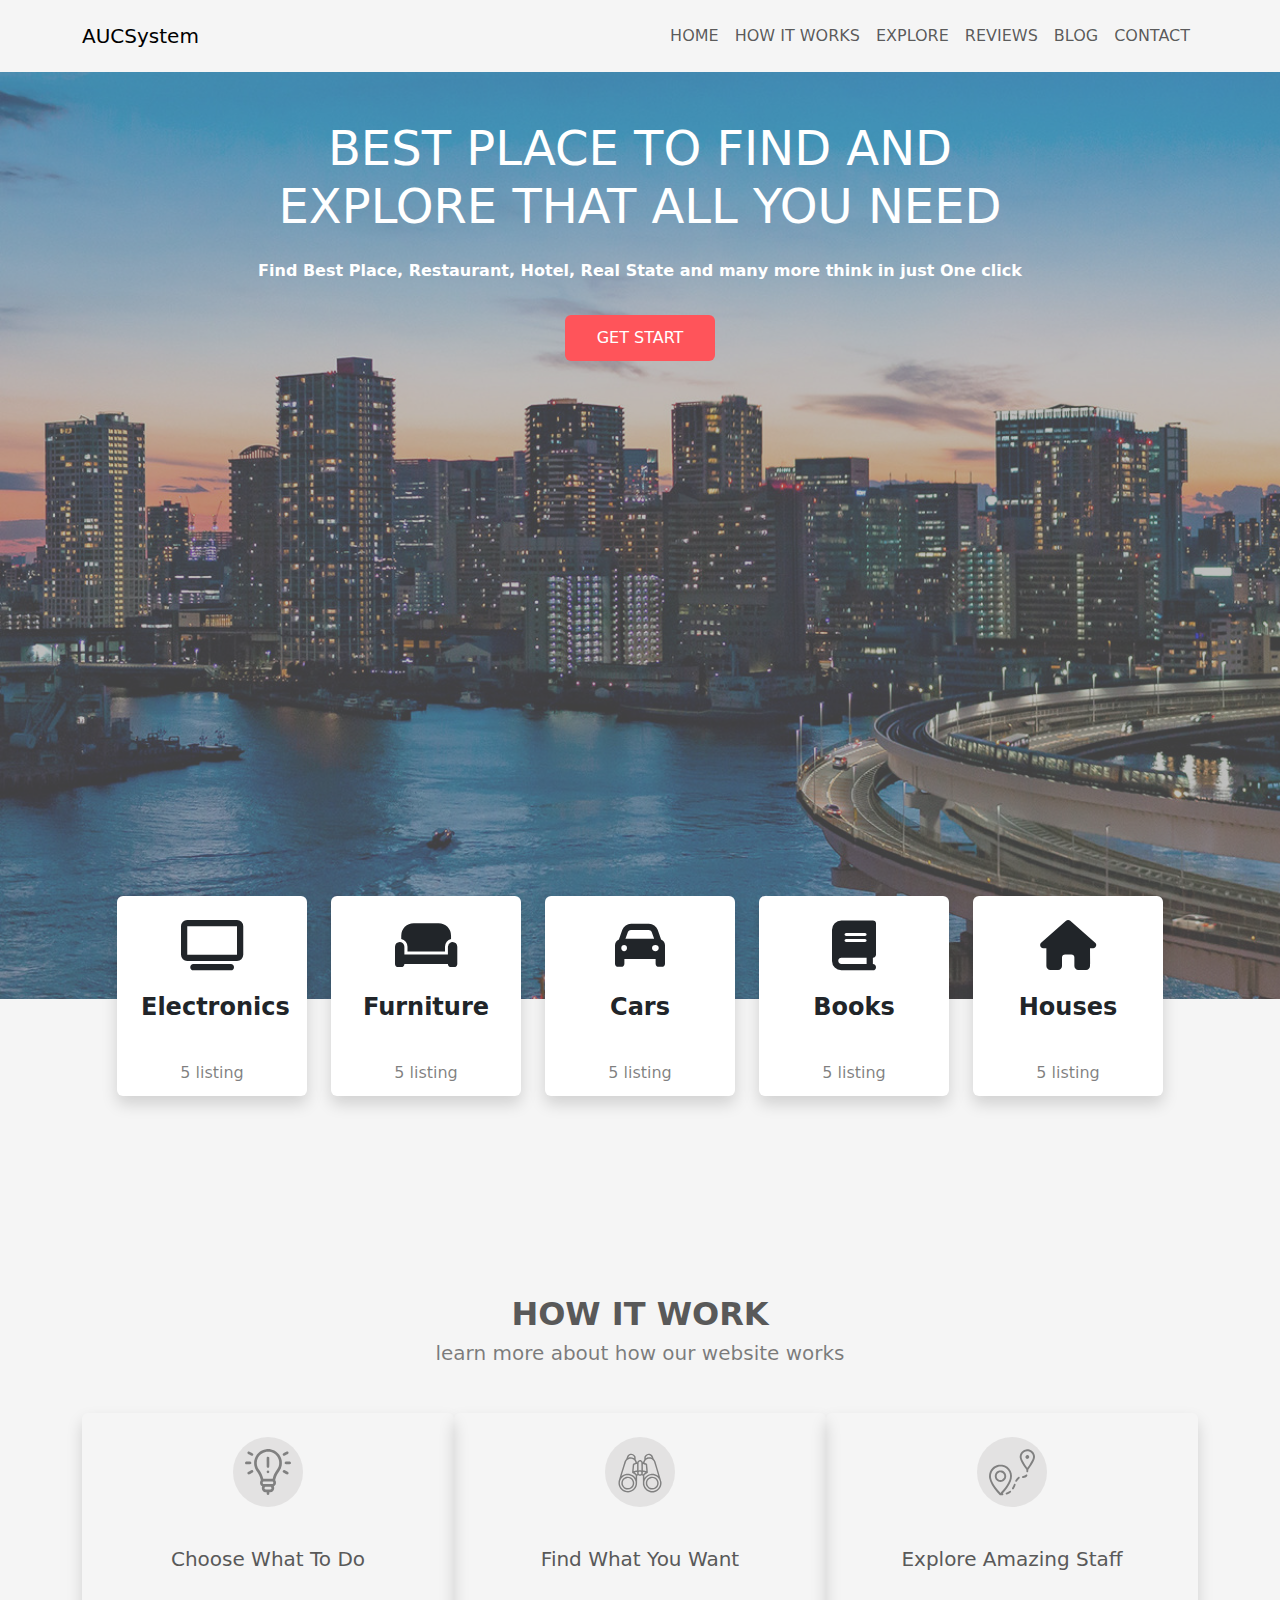
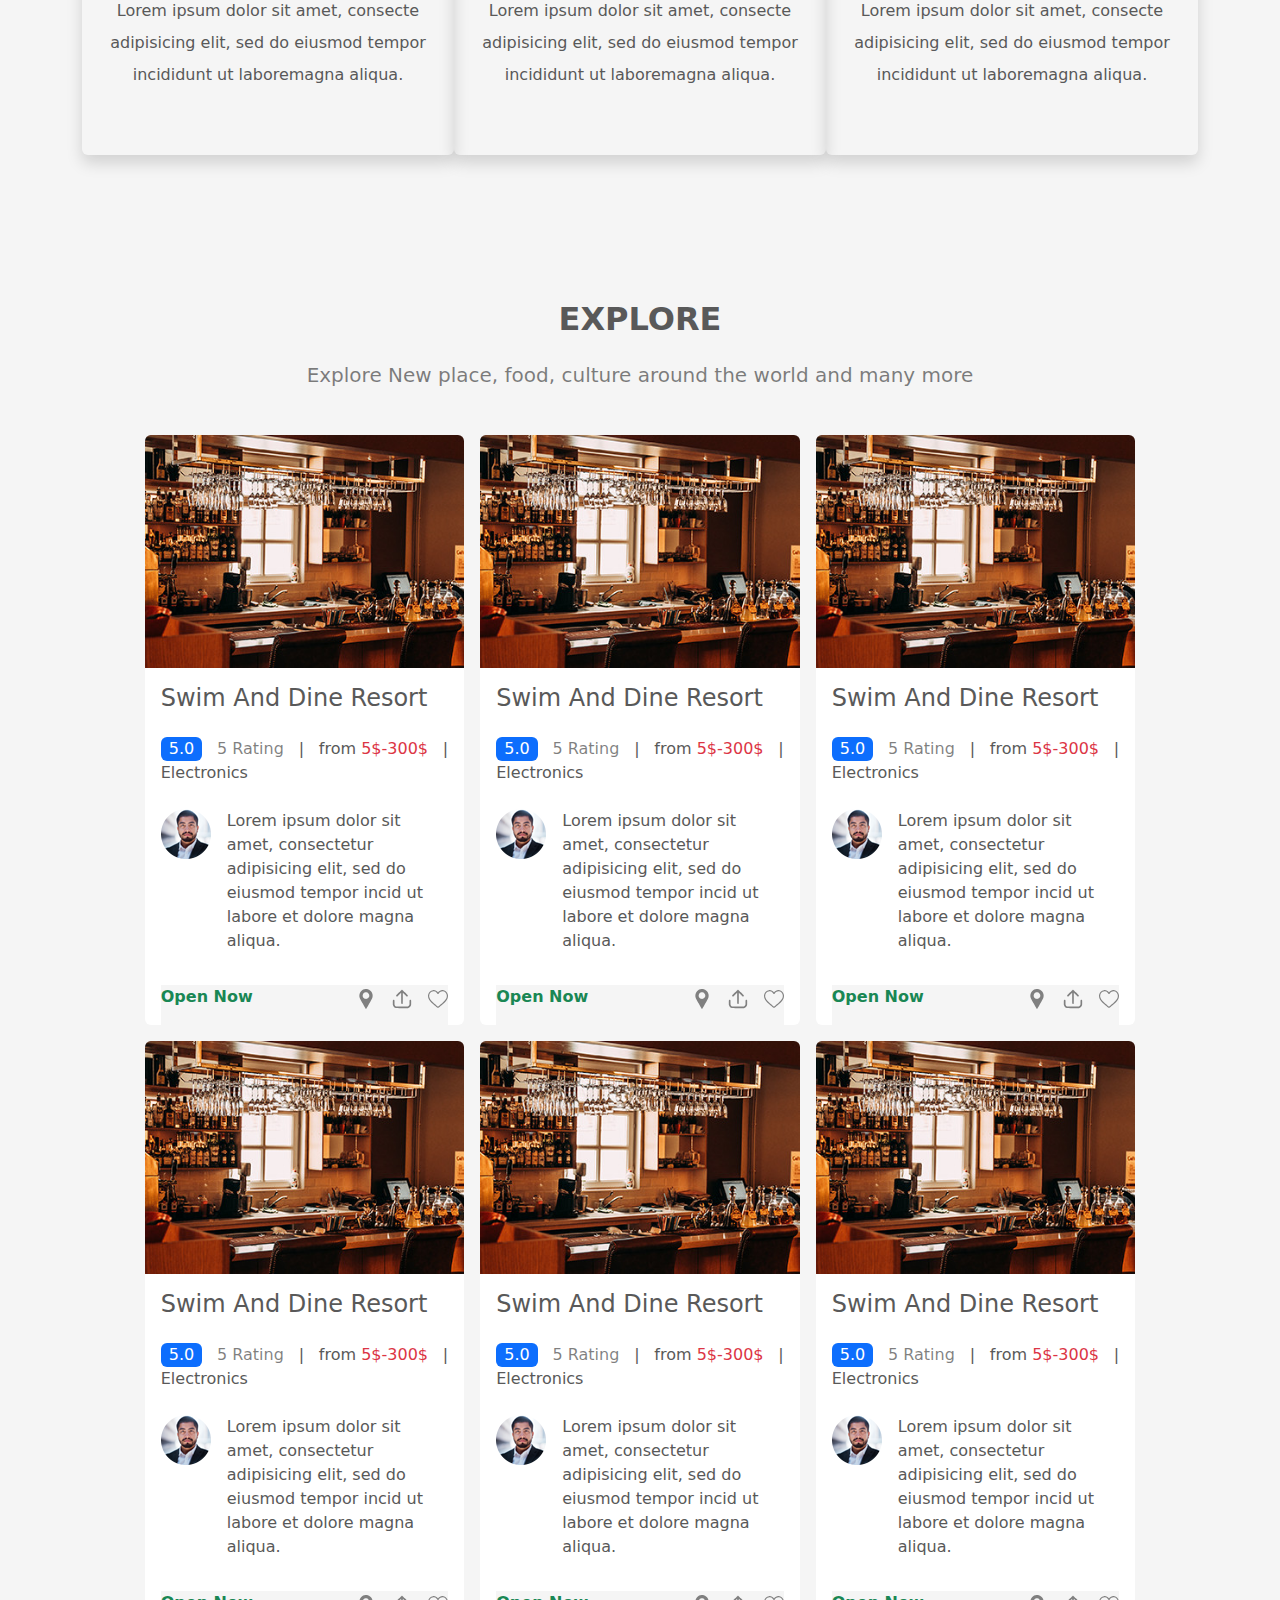
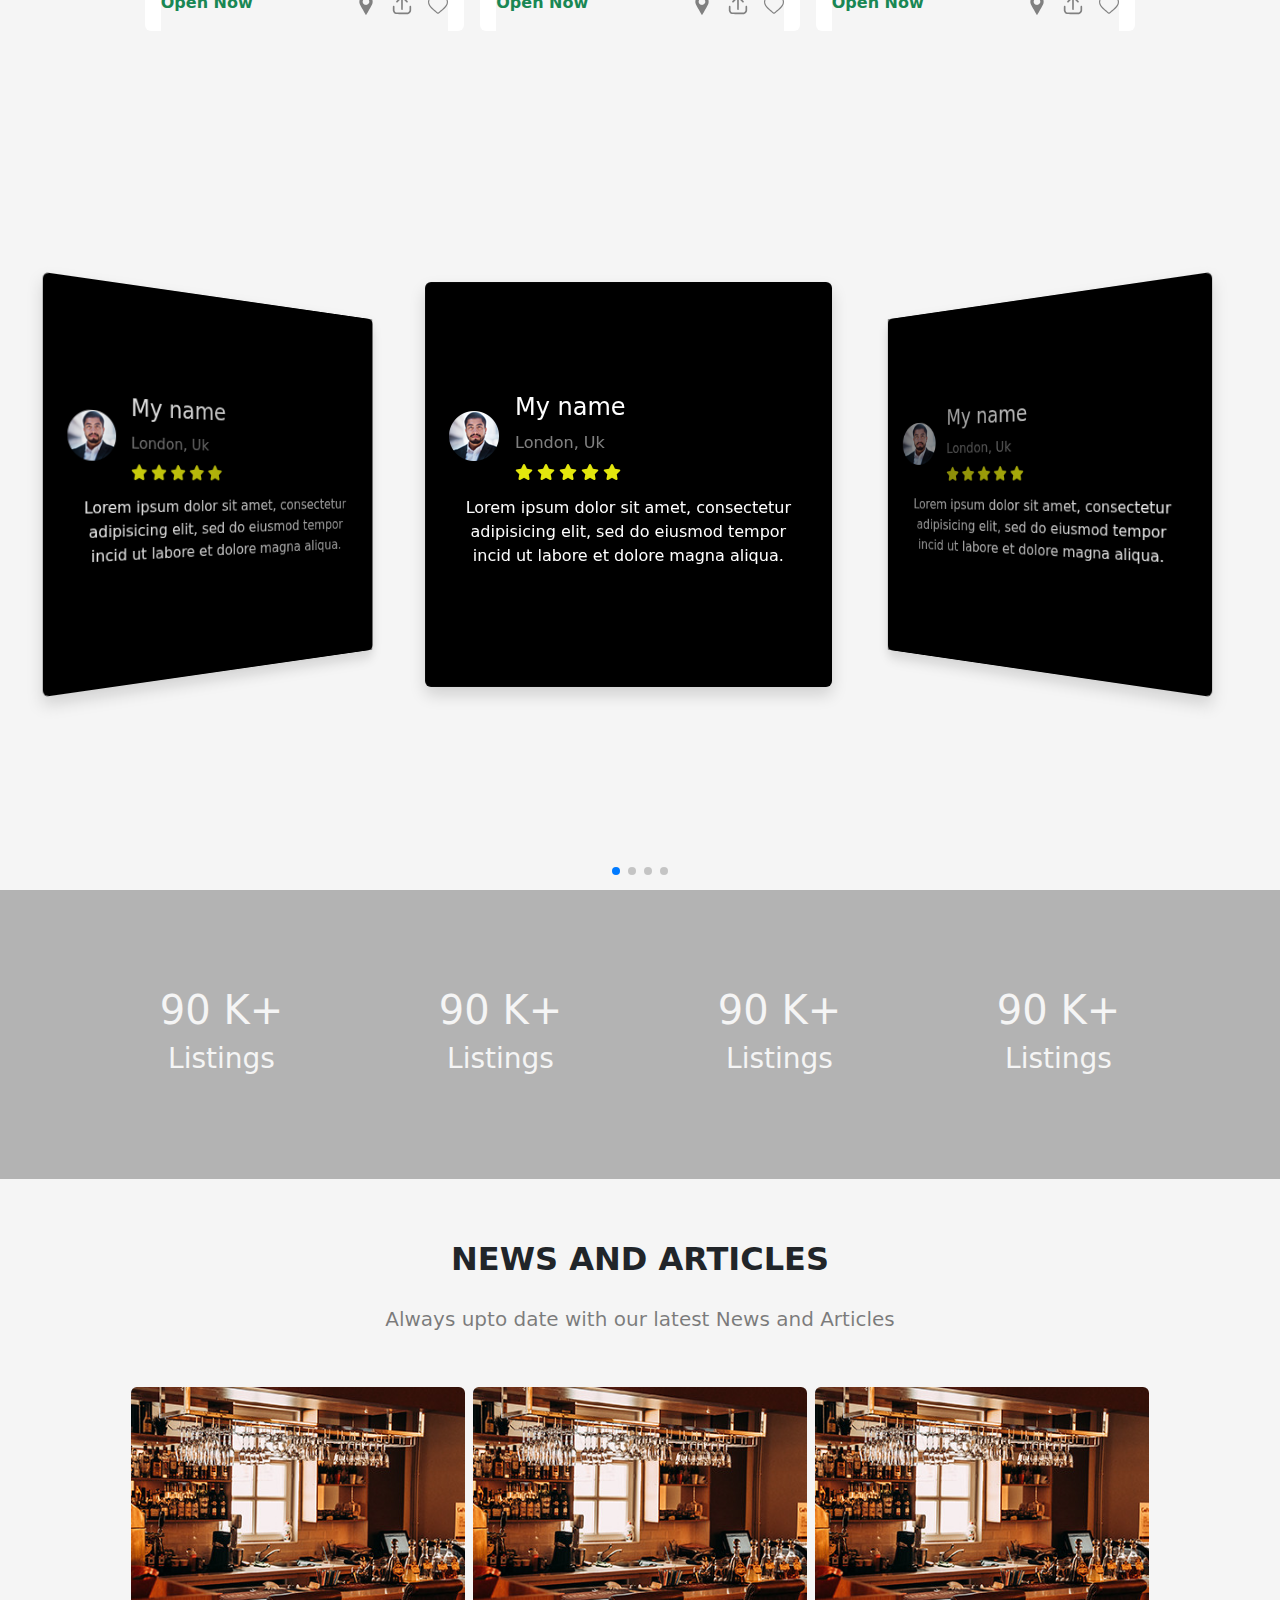
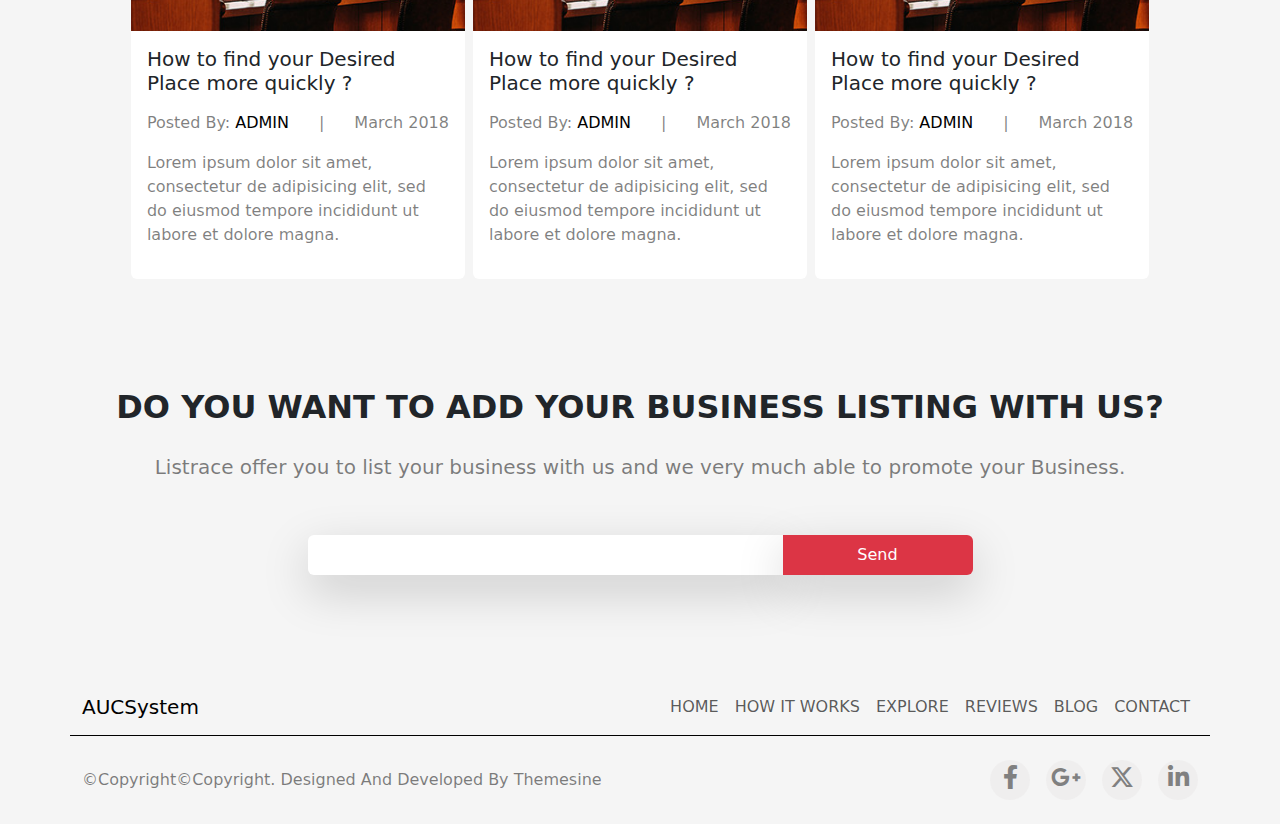
==== index.html @ 817c38d8 "Finish Project" ====
<!DOCTYPE html>
<html lang="en">

<head>
    <meta charset="UTF-8">
    <meta http-equiv="X-UA-Compatible" content="IE=edge">
    <meta name="viewport" content="width=device-width, initial-scale=1.0">
    <link rel="stylesheet" href="css/bootstrap.min.css">
    <link rel="stylesheet" href="css/all.css">
    <link rel="stylesheet" href="css/main.css">
    <link rel="stylesheet" href="css/swiper-bundle.min.css">
    <title>home</title>
</head>

<body>

    <nav class="navbar navbar-expand-md ">
        <div class="container d-flex justify-content-between pt-2 pb-2">
            <a class="navbar-brand" href="#"><span>AUC</span>System</a>
            <button class="navbar-toggler" type="button" data-bs-toggle="collapse" data-bs-target="#navbarNav"
                aria-controls="navbarNav" aria-expanded="false" aria-label="Toggle navigation">
                <span class="navbar-toggler-icon"></span>
            </button>
            <div class="collapse navbar-collapse" id="navbarNav">
                <ul class="navbar-nav">
                    <li class="nav-item">
                        <a class="nav-link" href="#">HOME</a>
                    </li>
                    <li class="nav-item">
                        <a class="nav-link" href="#">HOW IT WORKS
                        </a>
                    </li>
                    <li class="nav-item">
                        <a class="nav-link" href="#">EXPLORE</a>
                    </li>
                    <li class="nav-item">
                        <a class="nav-link" href="#">REVIEWS</a>
                    </li>
                    <li class="nav-item">
                        <a class="nav-link" href="#">BLOG</a>
                    </li>
                    <li class="nav-item">
                        <a class="nav-link" href="#"> CONTACT</a>
                    </li>
                </ul>
            </div>
        </div>
    </nav>

    <div class="landing d-flex text-center justify-content-center text-white">
        <div class="container">
            <h1 class=" m-auto w-75 py-5 pb-4">BEST PLACE TO FIND AND EXPLORE
                THAT ALL YOU NEED</h1>
            <p class="text-gray">Find Best Place, Restaurant, Hotel, Real State and many more think in just One
                click
            </p>
            <button class="btn text-white text-bold mt-3">GET START</button>
        </div>
    </div>

    <div class="catogroy">
        <div class="container">
            <div class="row justify-content-center gap-5">
                <div class="col-10 col-md-4 col-lg-2 row text-center rounded shadow">
                    <i class="fa-solid fa-tv pt-4"></i>
                    <span class="pt-2 fs-4 fw-bold">Electronics</span>
                    <span class="pt-4 text-black-50">5 listing</span>
                </div>
                <div class="col-10 col-md-4 col-lg-2 row  text-center rounded shadow">
                    <i class="fa-solid fa-couch pt-4 "></i>
                    <span class="pt-2 fs-4 fw-bold">Furniture</span>
                    <span class="pt-4 text-black-50">5 listing</span>
                </div>
                <div class="col-10 col-md-4 col-lg-2 row  text-center rounded shadow">
                    <i class="fa-solid fa-car pt-4 "></i>
                    <span class="pt-2 fs-4 fw-bold">Cars</span>
                    <span class="pt-4 text-black-50">5 listing</span>
                </div>
                <div class="col-10 col-md-4 col-lg-2 row  text-center rounded shadow">
                    <i class="fa-solid fa-book pt-4"></i>
                    <span class="pt-2 fs-4 fw-bold">Books</span>
                    <span class="pt-4 text-black-50">5 listing</span>
                </div>
                <div class="col-10 col-md-4 col-lg-2 row  text-center rounded shadow">
                    <i class="fa-solid fa-house pt-4"></i>
                    <span class="pt-2 fs-4 fw-bold">Houses</span>
                    <span class="pt-4 text-black-50">5 listing</span>
                </div>
            </div>
        </div>
    </div>

    <div class=" how-it-work py-5 ">
        <div class="container py-5">
            <div class="intro text-center justify-content-between gap-4 mb-5">
                <h2 class="fw-bold">HOW IT WORK</h2>
                <h5 class="text-black-50 ">learn more about how our website works</h5>
            </div>
            <div class="cards row justify-content-around ms-0 me-0">
                <div
                    class="col-12 col-md-5 col-lg-4 row ms-0 me-0 gap-3 justify-content-center text-center shadow rounded">
                    <i class=" d-flex justify-content-center align-items-center mt-4 mb-4">
                        <svg viewBox="0 0 512.000000 512.000000">
                            <g transform="translate(0.000000,512.000000) scale(0.100000,-0.100000)" stroke="none">
                                <path
                                    d="M2349 5105 c-662 -90 -1192 -598 -1315 -1260 -26 -139 -26 -411 0 -550 50 -268 138 -457 353 -750 159 -218 301 -545 357 -821 l17 -82 -30 -46 c-90 -143 -79 -362 27 -501 33 -43 95 -99 137 -122 12 -7 11 -18 -5 -72 -53 -167 -1 -358 128 -471 79 -70 155 -101 281 -113 l111 -11 0 -93 c0 -115 20 -162 80 -193 50 -25 90 -25 140 0 60 31 80 78 80 193 l0 93 110 11 c126 12 205 44 281 111 130 116 182 305 129 474 -13 42 -16 64 -9 67 29 9 118 93 152 141 97 139 102 360 11 493 l-26 38 16 79 c23 113 67 261 111 370 76 191 144 309 346 595 124 175 212 384 256 610 27 137 24 435 -5 571 -32 148 -65 243 -137 389 -143 291 -387 539 -677 690 -284 147 -603 203 -919 160z m394 -300 c324 -49 624 -231 823 -500 151 -205 230 -429 241 -685 12 -296 -67 -552 -244 -795 -237 -327 -387 -633 -458 -937 l-19 -78 -526 0 -527 0 -23 93 c-69 281 -226 613 -401 847 -92 123 -163 240 -198 323 -145 349 -133 735 34 1062 245 479 769 750 1298 670z m363 -3337 c68 -67 55 -181 -25 -230 l-36 -23 -485 0 -485 0 -36 23 c-50 30 -73 81 -66 145 4 44 10 56 46 89 l41 39 505 -3 505 -3 36 -37z m-200 -600 c68 -67 55 -181 -25 -230 -35 -23 -42 -23 -321 -23 -279 0 -286 0 -321 23 -50 30 -73 81 -66 145 4 44 10 56 46 89 l41 39 305 -3 305 -3 36 -37z" />
                                <path
                                    d="M2484 4245 c-77 -46 -75 -32 -72 -612 3 -499 4 -512 24 -539 37 -50 70 -68 124 -68 54 0 87 18 124 68 20 27 21 40 24 542 2 500 2 515 -18 554 -23 45 -80 80 -132 80 -18 0 -51 -11 -74 -25z" />
                                <path
                                    d="M2486 2706 c-72 -43 -94 -122 -56 -196 23 -45 80 -80 130 -80 76 0 150 74 150 151 0 46 -39 108 -82 130 -50 25 -95 24 -142 -5z" />
                                <path
                                    d="M350 4833 c-90 -47 -109 -179 -34 -244 34 -29 406 -221 440 -226 46 -8 78 3 119 38 64 56 68 154 8 211 -16 15 -115 73 -222 129 -212 111 -251 123 -311 92z" />
                                <path
                                    d="M4645 4836 c-83 -36 -384 -201 -408 -224 -61 -57 -57 -153 8 -211 41 -36 73 -46 120 -38 34 6 405 196 439 226 29 26 46 67 46 114 0 105 -109 175 -205 133z" />
                                <path
                                    d="M84 3700 c-109 -54 -109 -212 0 -264 28 -13 73 -16 270 -16 216 0 240 2 275 20 41 21 81 85 81 130 0 48 -39 108 -84 129 -39 19 -61 21 -272 21 -210 0 -232 -2 -270 -20z" />
                                <path
                                    d="M4493 3699 c-45 -22 -83 -82 -83 -130 1 -48 36 -107 79 -128 37 -19 58 -21 278 -21 213 0 242 2 273 19 42 22 80 83 80 130 0 50 -37 108 -85 131 -38 18 -62 20 -271 20 -212 0 -232 -2 -271 -21z" />
                                <path
                                    d="M542 2674 c-114 -59 -215 -114 -226 -123 -34 -30 -48 -71 -44 -128 5 -57 28 -92 80 -119 58 -30 92 -20 317 99 209 109 216 113 239 159 19 37 23 55 17 88 -12 70 -81 130 -150 130 -15 0 -119 -48 -233 -106z" />
                                <path
                                    d="M4285 2766 c-44 -19 -82 -69 -90 -116 -6 -33 -2 -51 17 -88 23 -46 30 -50 239 -159 225 -119 259 -129 317 -99 53 28 75 62 80 124 6 84 -18 113 -143 180 -325 173 -360 186 -420 158z" />
                            </g>
                        </svg>
                    </i>
                    <h5>Choose What To Do</h5>
                    <p class="lh-lg pb-5">Lorem ipsum dolor sit amet, consecte adipisicing elit, sed do eiusmod tempor
                        incididunt
                        ut
                        laboremagna aliqua.
                    </p>
                </div>
                <div
                    class="col-12 col-md-5 col-lg-4 row ms-0 me-0 gap-3 justify-content-center text-center shadow rounded">
                    <i class="d-flex justify-content-center align-items-center mt-4 mb-4">
                        <svg xmlns="http://www.w3.org/2000/svg" version="1.0" width="512.000000pt" height="512.000000pt"
                            viewBox="0 0 512.000000 512.000000" preserveAspectRatio="xMidYMid meet">

                            <g transform="translate(0.000000,512.000000) scale(0.100000,-0.100000)" stroke="none">
                                <path
                                    d="M1480 4629 c-83 -16 -183 -74 -248 -143 -70 -76 -98 -130 -145 -289 -32 -107 -40 -122 -88 -175 -64 -70 -114 -147 -145 -222 -42 -104 -663 -2184 -679 -2274 -96 -558 294 -1099 860 -1191 565 -92 1098 293 1190 860 12 70 15 193 15 541 l0 452 63 17 64 17 54 -28 c47 -24 65 -28 139 -28 74 0 92 4 139 28 l54 28 63 -17 63 -17 3 -496 c4 -468 5 -501 25 -572 37 -132 82 -234 144 -329 146 -221 360 -373 625 -442 126 -33 357 -34 488 -1 451 113 769 500 793 962 4 84 1 140 -11 210 -17 94 -636 2172 -680 2280 -31 75 -81 152 -145 222 -48 53 -56 68 -88 175 -47 159 -75 213 -145 289 -231 246 -644 184 -793 -120 -43 -88 -55 -149 -55 -288 0 -100 -2 -112 -24 -141 -33 -43 -95 -175 -110 -234 -7 -26 -16 -47 -20 -46 -5 1 -19 28 -32 59 -32 79 -70 122 -143 162 -110 61 -232 54 -337 -19 -51 -35 -80 -73 -109 -146 -12 -30 -26 -54 -30 -54 -5 0 -18 31 -30 68 -25 77 -66 163 -101 210 -22 29 -24 41 -24 141 0 139 -12 200 -55 288 -97 199 -321 307 -545 263z m246 -180 c103 -49 179 -155 191 -270 l6 -59 -77 39 c-110 56 -198 76 -336 76 -105 0 -164 -10 -244 -41 -22 -9 13 92 53 149 84 123 268 171 407 106z m1900 16 c108 -32 186 -108 224 -221 17 -47 17 -55 4 -50 -83 32 -138 41 -249 40 -141 0 -211 -16 -329 -75 l-79 -40 6 60 c12 108 75 205 168 256 87 47 167 56 255 30z m-1924 -418 c37 -13 89 -38 116 -56 61 -39 150 -131 184 -191 34 -57 72 -171 61 -180 -4 -4 -33 -15 -63 -24 -77 -21 -217 -91 -228 -113 -6 -10 -29 -225 -52 -477 -31 -342 -39 -465 -31 -482 6 -15 35 -35 77 -54 89 -40 177 -105 252 -184 l62 -67 0 -149 c0 -83 -2 -150 -3 -150 -2 0 -21 24 -41 54 -47 68 -182 199 -256 247 -372 245 -848 235 -1197 -26 -32 -24 -59 -42 -60 -41 -8 8 471 1571 496 1622 74 144 217 253 386 294 69 16 222 5 297 -23z m2027 18 c150 -36 299 -149 367 -280 20 -38 118 -348 263 -830 127 -423 234 -778 237 -788 4 -13 -18 -2 -73 36 -236 165 -496 226 -768 182 -146 -24 -307 -87 -424 -167 -68 -47 -204 -181 -247 -244 -20 -30 -39 -54 -41 -54 -1 0 -3 67 -3 150 l0 149 62 67 c75 79 163 144 252 184 42 19 71 39 77 54 8 17 0 140 -31 482 -23 252 -46 467 -51 477 -12 22 -125 79 -219 111 -39 13 -73 26 -76 29 -8 8 35 128 64 177 77 134 241 248 392 273 57 10 159 6 219 -8z m-1081 -332 c14 -10 35 -32 46 -47 20 -27 21 -41 24 -478 2 -429 2 -450 -15 -443 -107 44 -179 44 -285 0 -17 -7 -18 17 -18 428 0 284 4 445 11 464 14 37 47 72 84 89 40 19 119 12 153 -13z m-410 -599 l-3 -357 -111 -22 c-61 -12 -145 -33 -187 -45 -43 -13 -79 -21 -81 -19 -5 5 58 697 64 702 23 20 258 95 303 96 16 1 17 -20 15 -355z m745 337 c67 -18 204 -67 217 -78 6 -5 69 -697 64 -702 -2 -2 -38 6 -81 19 -42 12 -126 33 -187 45 l-111 22 -3 357 c-2 294 0 356 11 356 8 0 48 -9 90 -19z m-360 -845 c103 -43 128 -177 48 -257 -65 -65 -157 -65 -222 0 -124 123 13 325 174 257z m-381 -123 c3 -60 9 -115 12 -124 6 -13 -1 -20 -28 -29 l-36 -11 -56 60 c-31 33 -83 81 -115 105 l-60 45 53 15 c86 25 171 44 199 45 l26 1 5 -107z m768 87 c47 -11 100 -25 117 -31 l33 -11 -59 -44 c-33 -24 -84 -72 -115 -105 l-56 -60 -36 11 c-30 10 -35 15 -29 34 4 11 9 67 12 124 6 119 -2 114 133 82z m-1595 -378 c325 -89 554 -320 641 -648 27 -103 26 -312 -3 -419 -87 -320 -318 -551 -638 -638 -107 -29 -316 -30 -419 -3 -386 103 -648 416 -673 805 -16 248 77 490 257 671 132 131 282 211 465 246 94 18 278 11 370 -14z m2720 0 c325 -89 554 -320 641 -648 27 -103 26 -312 -3 -419 -87 -320 -318 -551 -638 -638 -107 -29 -316 -30 -419 -3 -386 103 -648 416 -673 805 -16 248 77 490 257 671 132 131 282 211 465 246 94 18 278 11 370 -14z" />
                                <path
                                    d="M1060 2066 c-155 -34 -256 -89 -370 -205 -67 -67 -95 -105 -128 -171 -62 -125 -77 -192 -76 -340 1 -107 5 -137 27 -205 15 -44 43 -109 64 -145 47 -80 178 -213 255 -259 237 -138 534 -131 760 18 320 212 421 633 231 961 -49 83 -180 214 -263 263 -142 82 -346 116 -500 83z m321 -178 c149 -55 254 -147 319 -282 149 -309 0 -664 -327 -777 -191 -65 -420 -11 -567 136 -110 110 -161 234 -161 395 0 158 50 282 156 390 80 81 180 136 294 161 70 15 213 3 286 -23z" />
                                <path
                                    d="M3780 2066 c-155 -34 -256 -89 -370 -205 -67 -67 -95 -105 -128 -171 -62 -125 -77 -192 -76 -340 1 -107 5 -137 27 -205 15 -44 43 -109 64 -145 47 -80 178 -213 255 -259 237 -138 534 -131 760 18 320 212 421 633 231 961 -49 83 -180 214 -263 263 -142 82 -346 116 -500 83z m321 -178 c149 -55 254 -147 319 -282 149 -309 0 -664 -327 -777 -191 -65 -420 -11 -567 136 -110 110 -161 234 -161 395 0 158 50 282 156 390 80 81 180 136 294 161 70 15 213 3 286 -23z" />
                            </g>
                        </svg>
                    </i>
                    <h5>Find What You Want</h5>
                    <p class="lh-lg pb-5">Lorem ipsum dolor sit amet, consecte adipisicing elit, sed do eiusmod tempor
                        incididunt
                        ut
                        laboremagna aliqua.
                    </p>
                </div>
                <div
                    class="col-12 col-md-5 col-lg-4 row ms-0 me-0 gap-3 justify-content-center text-center shadow rounded">
                    <i class="d-flex justify-content-center align-items-center  mt-4 mb-4">
                        <svg xmlns="http://www.w3.org/2000/svg" version="1.0" width="512.000000pt" height="512.000000pt"
                            viewBox="0 0 512.000000 512.000000" preserveAspectRatio="xMidYMid meet">

                            <g transform="translate(0.000000,512.000000) scale(0.100000,-0.100000)" stroke="none">
                                <path
                                    d="M4137 5110 c-384 -65 -673 -367 -716 -748 -6 -55 -6 -116 0 -161 18 -146 109 -371 251 -619 121 -212 199 -333 395 -608 l93 -131 0 -106 c0 -104 1 -108 29 -139 25 -28 36 -33 76 -33 40 0 51 5 76 33 28 31 29 35 29 137 l0 105 78 108 c441 607 672 1069 672 1340 0 138 -60 324 -144 451 -53 80 -170 195 -249 245 -169 108 -400 157 -590 126z m313 -232 c104 -32 179 -77 261 -158 83 -82 120 -138 156 -238 48 -132 49 -250 2 -393 -46 -141 -220 -466 -378 -704 -83 -124 -224 -326 -226 -323 -20 23 -212 306 -276 408 -153 240 -283 489 -330 632 -31 95 -34 262 -5 348 49 145 131 258 248 340 157 111 364 144 548 88z" />
                                <path
                                    d="M4185 4461 c-99 -46 -146 -139 -123 -245 15 -69 85 -139 154 -154 106 -23 199 24 245 123 25 54 24 110 -5 170 -27 59 -46 77 -106 104 -56 26 -113 26 -165 2z" />
                                <path
                                    d="M1065 3395 c-280 -52 -506 -168 -695 -357 -299 -299 -430 -752 -340 -1178 94 -444 395 -966 869 -1505 146 -166 301 -324 333 -341 29 -15 118 -17 237 -5 66 6 76 10 103 40 26 29 29 40 25 74 -3 24 -16 50 -33 68 l-27 28 61 65 c143 153 375 447 498 631 474 707 579 1278 329 1791 -181 371 -512 615 -940 690 -98 17 -324 17 -420 -1z m476 -228 c127 -33 229 -77 324 -139 239 -157 400 -395 460 -683 22 -106 22 -302 0 -420 -57 -303 -246 -682 -531 -1066 -146 -196 -490 -594 -514 -594 -24 0 -368 398 -514 594 -285 384 -474 763 -531 1066 -22 118 -22 314 0 420 84 399 360 701 743 810 127 37 192 44 337 40 96 -3 155 -10 226 -28z" />
                                <path
                                    d="M1125 2754 c-171 -41 -336 -174 -414 -334 -54 -110 -75 -209 -68 -320 16 -246 156 -449 380 -550 86 -38 158 -53 257 -53 341 0 615 259 637 603 19 300 -194 586 -487 654 -81 19 -225 19 -305 0z m236 -204 c214 -40 370 -257 338 -470 -11 -75 -22 -110 -53 -163 -38 -65 -116 -134 -194 -170 -62 -30 -75 -32 -172 -32 -97 0 -110 2 -172 32 -107 51 -200 150 -230 246 -97 318 162 617 483 557z" />
                                <path
                                    d="M4125 2318 c-11 -6 -43 -35 -70 -63 -58 -60 -120 -87 -253 -110 -74 -13 -91 -19 -114 -45 -31 -34 -36 -75 -14 -118 23 -44 55 -56 134 -49 182 15 334 87 424 200 58 74 50 145 -22 182 -34 18 -58 19 -85 3z" />
                                <path
                                    d="M3265 2045 c-105 -52 -224 -187 -301 -341 -44 -86 -46 -94 -34 -128 15 -47 53 -76 99 -76 53 0 73 19 128 117 46 84 120 169 226 259 30 26 37 38 37 69 0 90 -76 139 -155 100z" />
                                <path
                                    d="M2791 1253 c-18 -17 -45 -64 -66 -118 -20 -49 -66 -148 -101 -218 -72 -144 -78 -179 -39 -225 57 -68 130 -48 187 51 89 153 188 385 188 438 0 28 -7 45 -31 68 -41 42 -96 43 -138 4z" />
                                <path
                                    d="M2249 464 c-100 -67 -166 -101 -278 -144 -88 -34 -121 -67 -121 -120 0 -40 35 -88 72 -98 97 -26 493 177 533 273 29 67 -23 145 -96 145 -15 0 -62 -24 -110 -56z" />
                            </g>

                        </svg>
                    </i>
                    <h5>Explore Amazing Staff</h5>
                    <p class="lh-lg pb-5">Lorem ipsum dolor sit amet, consecte adipisicing elit, sed do eiusmod tempor
                        incididunt
                        ut
                        laboremagna aliqua.
                    </p>
                </div>
            </div>
        </div>

    </div>

    <div class="explore bg-dark">
        <div class="container-fluid mt-5 mb-5">
            <div class="intro text-center justify-content-between">
                <h2 class="fw-bold mb-4">EXPLORE</h2>
                <h5 class="text-black-50 ">Explore New place, food, culture around the world and many more
                </h5>
            </div>
            <div class="row mt-5 gap-3 justify-content-center">
                <div class="col-11 col-md-5 col-lg-3 bg-white p-0 rounded">
                    <div class="img oveflow-hidden">
                        <img class="img-fluid rounded-top" src="img/explore/e1.jpg" alt="">
                        <div class="options d-flex align-items-center justify-content-between px-3 w-100">
                            <span class="badge bg-danger">best seller</span>
                            <i class="p-1">
                                <svg xmlns="http://www.w3.org/2000/svg" version="1.0"
                                    viewBox="0 0 512.000000 512.000000" preserveAspectRatio="xMidYMid meet">
                                    <g transform="translate(0.000000,512.000000) scale(0.100000,-0.100000)" fill
                                        stroke="none">
                                        <path
                                            d="M695 5106 c-119 -29 -233 -125 -277 -234 l-23 -57 0 -2255 0 -2255 23 -57 c67 -165 262 -272 438 -239 88 16 149 48 225 118 34 32 380 363 767 735 388 373 708 678 712 678 4 0 324 -305 712 -677 850 -818 821 -791 883 -819 207 -95 465 1 547 204 l23 57 0 2255 0 2255 -23 57 c-29 71 -103 155 -169 191 -112 60 3 57 -1978 56 -1384 -1 -1822 -4 -1860 -13z m3595 -2518 l0 -2102 -82 80 c-166 160 -1535 1471 -1590 1523 l-58 54 -57 -54 c-56 -52 -1425 -1363 -1591 -1523 l-82 -80 0 2102 0 2102 1730 0 1730 0 0 -2102z" />
                                    </g>
                                </svg>
                            </i>
                        </div>
                    </div>
                    <div class="ps-3 pe-3 mt-3 d-flex gap-3 flex-column">
                        <h3 class="fs-4">Swim And Dine Resort</h3>
                        <div class="info d-flex flex-wrap justify-content-between">
                            <span class="rate ps-2 pe-2 text-white bg-primary rounded">5.0</span>
                            <span class="text-black-50">5 Rating</span>
                            |
                            <span class="m-0 p-0"> from <span class="text-danger m-0">5$-300$</span></span>
                            |
                            <span> Electronics</span>
                        </div>
                        <div class="opinon d-flex mt-2 gap-3">
                            <div><img src="img/clients/c1.png" alt=""></div>
                            <p>Lorem ipsum dolor sit amet, consectetur adipisicing elit, sed do eiusmod tempor incid ut
                                labore et dolore magna
                                aliqua.
                            </p>
                        </div>
                        <div class="footer d-flex justify-content-between pb-3 align-items-center ">
                            <div class="status text-success fw-bold">Open Now</div>
                            <div class="icons d-flex gap-3">
                                <i>
                                    <svg xmlns="http://www.w3.org/2000/svg" version="1.0"
                                        viewBox="0 0 512.000000 512.000000" preserveAspectRatio="xMidYMid meet">

                                        <g transform="translate(0.000000,512.000000) scale(0.100000,-0.100000)"
                                            stroke="none">
                                            <path
                                                d="M2425 5114 c-424 -42 -779 -207 -1070 -499 -406 -405 -579 -983 -465 -1546 25 -122 69 -257 121 -368 22 -47 360 -665 752 -1374 745 -1350 731 -1327 797 -1327 66 0 52 -23 798 1327 391 710 730 1328 751 1374 186 400 205 883 52 1296 -90 241 -217 440 -396 618 -259 260 -560 415 -930 481 -80 14 -335 26 -410 18z m220 -854 c215 -24 389 -111 537 -268 162 -172 236 -375 225 -616 -7 -143 -23 -209 -82 -333 -106 -218 -293 -377 -530 -449 -80 -24 -106 -27 -235 -27 -129 0 -155 3 -235 27 -171 52 -318 149 -426 284 -65 80 -138 223 -164 317 -25 92 -31 285 -11 381 73 363 373 641 736 683 41 5 80 9 85 10 6 0 51 -4 100 -9z" />
                                        </g>
                                    </svg>
                                </i>
                                <i>
                                    <svg xmlns="http://www.w3.org/2000/svg" version="1.0"
                                        viewBox="0 0 512.000000 512.000000" preserveAspectRatio="xMidYMid meet">

                                        <g transform="translate(0.000000,512.000000) scale(0.100000,-0.100000)"
                                            stroke="none">
                                            <path
                                                d="M2510 4901 c-14 -4 -39 -15 -55 -24 -17 -8 -330 -316 -697 -684 -608 -609 -667 -672 -678 -713 -43 -163 89 -305 250 -270 l55 12 475 474 c261 261 479 474 483 474 4 0 7 -614 7 -1365 0 -1324 1 -1367 19 -1403 85 -166 315 -160 385 10 14 33 16 190 16 1398 0 748 3 1360 7 1360 4 0 222 -213 483 -474 l475 -474 55 -12 c161 -35 293 107 250 270 -11 41 -70 104 -678 713 -376 377 -683 677 -704 688 -44 23 -112 32 -148 20z" />
                                            <path
                                                d="M368 2338 c-62 -17 -125 -81 -144 -144 -23 -79 -15 -1064 9 -1165 96 -398 372 -686 752 -784 132 -34 237 -36 1645 -32 1516 4 1421 0 1591 58 279 94 523 335 622 613 59 169 59 168 64 726 5 583 5 593 -58 664 -95 107 -264 91 -336 -32 l-28 -47 -5 -540 c-6 -523 -6 -542 -27 -598 -76 -201 -203 -325 -403 -393 -53 -18 -114 -19 -1490 -19 -1381 0 -1437 1 -1490 19 -124 42 -220 107 -297 198 -47 56 -108 187 -122 262 -7 38 -11 243 -11 557 l0 497 -28 53 c-46 89 -149 134 -244 107z" />
                                        </g>
                                    </svg>
                                </i>
                                <i>
                                    <svg xmlns="http://www.w3.org/2000/svg" version="1.0"
                                        viewBox="0 0 512.000000 512.000000" preserveAspectRatio="xMidYMid meet">
                                        <g transform="translate(0.000000,512.000000) scale(0.100000,-0.100000)"
                                            stroke="none">
                                            <path
                                                d="M1262 4830 c-319 -40 -586 -171 -812 -399 -203 -204 -325 -420 -395 -701 -124 -487 -34 -967 264 -1418 191 -289 438 -554 891 -958 288 -257 1167 -1007 1210 -1032 40 -24 55 -27 140 -27 85 0 100 3 140 27 43 25 924 776 1210 1032 455 406 700 670 891 958 298 451 388 931 264 1418 -70 281 -192 497 -395 701 -202 203 -418 320 -701 380 -142 30 -404 33 -528 5 -346 -75 -611 -248 -853 -556 l-28 -35 -27 35 c-239 302 -500 475 -833 551 -99 23 -327 33 -438 19z m334 -305 c284 -50 529 -214 723 -485 33 -47 74 -103 90 -126 74 -104 228 -104 302 0 16 23 57 79 90 126 265 370 634 544 1036 489 446 -61 794 -373 927 -832 105 -363 59 -744 -132 -1087 -160 -287 -427 -588 -892 -1005 -225 -201 -1171 -1015 -1180 -1015 -10 0 -952 811 -1180 1015 -715 641 -997 1041 -1065 1510 -44 303 19 629 172 886 230 387 678 599 1109 524z" />
                                        </g>
                                    </svg>
                                </i>
                            </div>
                        </div>
                    </div>
                </div>
                <div class="col-11 col-md-5 col-lg-3 bg-white p-0 rounded">
                    <div class="img oveflow-hidden">
                        <img class="img-fluid rounded-top" src="img/explore/e1.jpg" alt="">
                        <div class="options d-flex align-items-center justify-content-between px-3 w-100">
                            <span class="badge bg-danger">best seller</span>
                            <i class="p-1">
                                <svg xmlns="http://www.w3.org/2000/svg" version="1.0"
                                    viewBox="0 0 512.000000 512.000000" preserveAspectRatio="xMidYMid meet">
                                    <g transform="translate(0.000000,512.000000) scale(0.100000,-0.100000)" fill
                                        stroke="none">
                                        <path
                                            d="M695 5106 c-119 -29 -233 -125 -277 -234 l-23 -57 0 -2255 0 -2255 23 -57 c67 -165 262 -272 438 -239 88 16 149 48 225 118 34 32 380 363 767 735 388 373 708 678 712 678 4 0 324 -305 712 -677 850 -818 821 -791 883 -819 207 -95 465 1 547 204 l23 57 0 2255 0 2255 -23 57 c-29 71 -103 155 -169 191 -112 60 3 57 -1978 56 -1384 -1 -1822 -4 -1860 -13z m3595 -2518 l0 -2102 -82 80 c-166 160 -1535 1471 -1590 1523 l-58 54 -57 -54 c-56 -52 -1425 -1363 -1591 -1523 l-82 -80 0 2102 0 2102 1730 0 1730 0 0 -2102z" />
                                    </g>
                                </svg>
                            </i>
                        </div>
                    </div>
                    <div class="ps-3 pe-3 mt-3 d-flex gap-3 flex-column">
                        <h3 class="fs-4">Swim And Dine Resort</h3>
                        <div class="info d-flex flex-wrap justify-content-between">
                            <span class="rate px-2  text-white bg-primary rounded">5.0</span>
                            <span class="text-black-50">5 Rating</span>
                            |
                            <span class="m-0 p-0"> from <span class="text-danger m-0">5$-300$</span></span>
                            |
                            <span> Electronics</span>
                        </div>
                        <div class="opinon d-flex mt-2 gap-3">
                            <div><img src="img/clients/c1.png" alt=""></div>
                            <p>Lorem ipsum dolor sit amet, consectetur adipisicing elit, sed do eiusmod tempor incid ut
                                labore et dolore magna
                                aliqua.
                            </p>
                        </div>
                        <div class="footer d-flex justify-content-between pb-3 align-items-center ">
                            <div class="status text-success fw-bold">Open Now</div>
                            <div class="icons d-flex gap-3">
                                <i>
                                    <svg xmlns="http://www.w3.org/2000/svg" version="1.0"
                                        viewBox="0 0 512.000000 512.000000" preserveAspectRatio="xMidYMid meet">

                                        <g transform="translate(0.000000,512.000000) scale(0.100000,-0.100000)"
                                            stroke="none">
                                            <path
                                                d="M2425 5114 c-424 -42 -779 -207 -1070 -499 -406 -405 -579 -983 -465 -1546 25 -122 69 -257 121 -368 22 -47 360 -665 752 -1374 745 -1350 731 -1327 797 -1327 66 0 52 -23 798 1327 391 710 730 1328 751 1374 186 400 205 883 52 1296 -90 241 -217 440 -396 618 -259 260 -560 415 -930 481 -80 14 -335 26 -410 18z m220 -854 c215 -24 389 -111 537 -268 162 -172 236 -375 225 -616 -7 -143 -23 -209 -82 -333 -106 -218 -293 -377 -530 -449 -80 -24 -106 -27 -235 -27 -129 0 -155 3 -235 27 -171 52 -318 149 -426 284 -65 80 -138 223 -164 317 -25 92 -31 285 -11 381 73 363 373 641 736 683 41 5 80 9 85 10 6 0 51 -4 100 -9z" />
                                        </g>
                                    </svg>
                                </i>
                                <i>
                                    <svg xmlns="http://www.w3.org/2000/svg" version="1.0"
                                        viewBox="0 0 512.000000 512.000000" preserveAspectRatio="xMidYMid meet">

                                        <g transform="translate(0.000000,512.000000) scale(0.100000,-0.100000)"
                                            stroke="none">
                                            <path
                                                d="M2510 4901 c-14 -4 -39 -15 -55 -24 -17 -8 -330 -316 -697 -684 -608 -609 -667 -672 -678 -713 -43 -163 89 -305 250 -270 l55 12 475 474 c261 261 479 474 483 474 4 0 7 -614 7 -1365 0 -1324 1 -1367 19 -1403 85 -166 315 -160 385 10 14 33 16 190 16 1398 0 748 3 1360 7 1360 4 0 222 -213 483 -474 l475 -474 55 -12 c161 -35 293 107 250 270 -11 41 -70 104 -678 713 -376 377 -683 677 -704 688 -44 23 -112 32 -148 20z" />
                                            <path
                                                d="M368 2338 c-62 -17 -125 -81 -144 -144 -23 -79 -15 -1064 9 -1165 96 -398 372 -686 752 -784 132 -34 237 -36 1645 -32 1516 4 1421 0 1591 58 279 94 523 335 622 613 59 169 59 168 64 726 5 583 5 593 -58 664 -95 107 -264 91 -336 -32 l-28 -47 -5 -540 c-6 -523 -6 -542 -27 -598 -76 -201 -203 -325 -403 -393 -53 -18 -114 -19 -1490 -19 -1381 0 -1437 1 -1490 19 -124 42 -220 107 -297 198 -47 56 -108 187 -122 262 -7 38 -11 243 -11 557 l0 497 -28 53 c-46 89 -149 134 -244 107z" />
                                        </g>
                                    </svg>
                                </i>
                                <i>
                                    <svg xmlns="http://www.w3.org/2000/svg" version="1.0"
                                        viewBox="0 0 512.000000 512.000000" preserveAspectRatio="xMidYMid meet">
                                        <g transform="translate(0.000000,512.000000) scale(0.100000,-0.100000)"
                                            stroke="none">
                                            <path
                                                d="M1262 4830 c-319 -40 -586 -171 -812 -399 -203 -204 -325 -420 -395 -701 -124 -487 -34 -967 264 -1418 191 -289 438 -554 891 -958 288 -257 1167 -1007 1210 -1032 40 -24 55 -27 140 -27 85 0 100 3 140 27 43 25 924 776 1210 1032 455 406 700 670 891 958 298 451 388 931 264 1418 -70 281 -192 497 -395 701 -202 203 -418 320 -701 380 -142 30 -404 33 -528 5 -346 -75 -611 -248 -853 -556 l-28 -35 -27 35 c-239 302 -500 475 -833 551 -99 23 -327 33 -438 19z m334 -305 c284 -50 529 -214 723 -485 33 -47 74 -103 90 -126 74 -104 228 -104 302 0 16 23 57 79 90 126 265 370 634 544 1036 489 446 -61 794 -373 927 -832 105 -363 59 -744 -132 -1087 -160 -287 -427 -588 -892 -1005 -225 -201 -1171 -1015 -1180 -1015 -10 0 -952 811 -1180 1015 -715 641 -997 1041 -1065 1510 -44 303 19 629 172 886 230 387 678 599 1109 524z" />
                                        </g>
                                    </svg>
                                </i>
                            </div>
                        </div>
                    </div>
                </div>
                <div class="col-11 col-md-5 col-lg-3 bg-white p-0 rounded">
                    <div class="img oveflow-hidden">
                        <img class="img-fluid rounded-top" src="img/explore/e1.jpg" alt="">
                        <div class="options d-flex align-items-center justify-content-between px-3 w-100">
                            <span class="badge bg-danger">best seller</span>
                            <i class="p-1">
                                <svg xmlns="http://www.w3.org/2000/svg" version="1.0"
                                    viewBox="0 0 512.000000 512.000000" preserveAspectRatio="xMidYMid meet">
                                    <g transform="translate(0.000000,512.000000) scale(0.100000,-0.100000)" fill
                                        stroke="none">
                                        <path
                                            d="M695 5106 c-119 -29 -233 -125 -277 -234 l-23 -57 0 -2255 0 -2255 23 -57 c67 -165 262 -272 438 -239 88 16 149 48 225 118 34 32 380 363 767 735 388 373 708 678 712 678 4 0 324 -305 712 -677 850 -818 821 -791 883 -819 207 -95 465 1 547 204 l23 57 0 2255 0 2255 -23 57 c-29 71 -103 155 -169 191 -112 60 3 57 -1978 56 -1384 -1 -1822 -4 -1860 -13z m3595 -2518 l0 -2102 -82 80 c-166 160 -1535 1471 -1590 1523 l-58 54 -57 -54 c-56 -52 -1425 -1363 -1591 -1523 l-82 -80 0 2102 0 2102 1730 0 1730 0 0 -2102z" />
                                    </g>
                                </svg>
                            </i>
                        </div>
                    </div>
                    <div class="ps-3 pe-3 mt-3 d-flex gap-3 flex-column">
                        <h3 class="fs-4">Swim And Dine Resort</h3>
                        <div class="info d-flex flex-wrap justify-content-between ">

                            <span class="rate text-white bg-primary px-2 rounded">5.0</span>
                            <span class="text-black-50">5 Rating</span>
                            |
                            <span class="m-0 p-0"> from <span class="text-danger m-0">5$-300$</span></span>
                            |
                            <span> Electronics</span>
                        </div>
                        <div class="opinon d-flex mt-2 gap-3">
                            <div><img src="img/clients/c1.png" alt=""></div>
                            <p>Lorem ipsum dolor sit amet, consectetur adipisicing elit, sed do eiusmod tempor incid ut
                                labore et dolore magna
                                aliqua.
                            </p>
                        </div>
                        <div class="footer d-flex justify-content-between pb-3 align-items-center ">
                            <div class="status text-success fw-bold">Open Now</div>
                            <div class="icons d-flex gap-3">
                                <i>
                                    <svg xmlns="http://www.w3.org/2000/svg" version="1.0"
                                        viewBox="0 0 512.000000 512.000000" preserveAspectRatio="xMidYMid meet">

                                        <g transform="translate(0.000000,512.000000) scale(0.100000,-0.100000)"
                                            stroke="none">
                                            <path
                                                d="M2425 5114 c-424 -42 -779 -207 -1070 -499 -406 -405 -579 -983 -465 -1546 25 -122 69 -257 121 -368 22 -47 360 -665 752 -1374 745 -1350 731 -1327 797 -1327 66 0 52 -23 798 1327 391 710 730 1328 751 1374 186 400 205 883 52 1296 -90 241 -217 440 -396 618 -259 260 -560 415 -930 481 -80 14 -335 26 -410 18z m220 -854 c215 -24 389 -111 537 -268 162 -172 236 -375 225 -616 -7 -143 -23 -209 -82 -333 -106 -218 -293 -377 -530 -449 -80 -24 -106 -27 -235 -27 -129 0 -155 3 -235 27 -171 52 -318 149 -426 284 -65 80 -138 223 -164 317 -25 92 -31 285 -11 381 73 363 373 641 736 683 41 5 80 9 85 10 6 0 51 -4 100 -9z" />
                                        </g>
                                    </svg>
                                </i>
                                <i>
                                    <svg xmlns="http://www.w3.org/2000/svg" version="1.0"
                                        viewBox="0 0 512.000000 512.000000" preserveAspectRatio="xMidYMid meet">

                                        <g transform="translate(0.000000,512.000000) scale(0.100000,-0.100000)"
                                            stroke="none">
                                            <path
                                                d="M2510 4901 c-14 -4 -39 -15 -55 -24 -17 -8 -330 -316 -697 -684 -608 -609 -667 -672 -678 -713 -43 -163 89 -305 250 -270 l55 12 475 474 c261 261 479 474 483 474 4 0 7 -614 7 -1365 0 -1324 1 -1367 19 -1403 85 -166 315 -160 385 10 14 33 16 190 16 1398 0 748 3 1360 7 1360 4 0 222 -213 483 -474 l475 -474 55 -12 c161 -35 293 107 250 270 -11 41 -70 104 -678 713 -376 377 -683 677 -704 688 -44 23 -112 32 -148 20z" />
                                            <path
                                                d="M368 2338 c-62 -17 -125 -81 -144 -144 -23 -79 -15 -1064 9 -1165 96 -398 372 -686 752 -784 132 -34 237 -36 1645 -32 1516 4 1421 0 1591 58 279 94 523 335 622 613 59 169 59 168 64 726 5 583 5 593 -58 664 -95 107 -264 91 -336 -32 l-28 -47 -5 -540 c-6 -523 -6 -542 -27 -598 -76 -201 -203 -325 -403 -393 -53 -18 -114 -19 -1490 -19 -1381 0 -1437 1 -1490 19 -124 42 -220 107 -297 198 -47 56 -108 187 -122 262 -7 38 -11 243 -11 557 l0 497 -28 53 c-46 89 -149 134 -244 107z" />
                                        </g>
                                    </svg>
                                </i>
                                <i>
                                    <svg xmlns="http://www.w3.org/2000/svg" version="1.0"
                                        viewBox="0 0 512.000000 512.000000" preserveAspectRatio="xMidYMid meet">
                                        <g transform="translate(0.000000,512.000000) scale(0.100000,-0.100000)"
                                            stroke="none">
                                            <path
                                                d="M1262 4830 c-319 -40 -586 -171 -812 -399 -203 -204 -325 -420 -395 -701 -124 -487 -34 -967 264 -1418 191 -289 438 -554 891 -958 288 -257 1167 -1007 1210 -1032 40 -24 55 -27 140 -27 85 0 100 3 140 27 43 25 924 776 1210 1032 455 406 700 670 891 958 298 451 388 931 264 1418 -70 281 -192 497 -395 701 -202 203 -418 320 -701 380 -142 30 -404 33 -528 5 -346 -75 -611 -248 -853 -556 l-28 -35 -27 35 c-239 302 -500 475 -833 551 -99 23 -327 33 -438 19z m334 -305 c284 -50 529 -214 723 -485 33 -47 74 -103 90 -126 74 -104 228 -104 302 0 16 23 57 79 90 126 265 370 634 544 1036 489 446 -61 794 -373 927 -832 105 -363 59 -744 -132 -1087 -160 -287 -427 -588 -892 -1005 -225 -201 -1171 -1015 -1180 -1015 -10 0 -952 811 -1180 1015 -715 641 -997 1041 -1065 1510 -44 303 19 629 172 886 230 387 678 599 1109 524z" />
                                        </g>
                                    </svg>
                                </i>
                            </div>
                        </div>
                    </div>
                </div>
                <div class="col-11 col-md-5 col-lg-3 bg-white p-0 rounded">

                    <div class="img oveflow-hidden">
                        <img class="img-fluid rounded-top" src="img/explore/e1.jpg" alt="">
                        <div class="options d-flex align-items-center justify-content-between px-3 w-100">
                            <span class="badge bg-danger">best seller</span>
                            <i class="p-1">
                                <svg xmlns="http://www.w3.org/2000/svg" version="1.0"
                                    viewBox="0 0 512.000000 512.000000" preserveAspectRatio="xMidYMid meet">
                                    <g transform="translate(0.000000,512.000000) scale(0.100000,-0.100000)" fill
                                        stroke="none">
                                        <path
                                            d="M695 5106 c-119 -29 -233 -125 -277 -234 l-23 -57 0 -2255 0 -2255 23 -57 c67 -165 262 -272 438 -239 88 16 149 48 225 118 34 32 380 363 767 735 388 373 708 678 712 678 4 0 324 -305 712 -677 850 -818 821 -791 883 -819 207 -95 465 1 547 204 l23 57 0 2255 0 2255 -23 57 c-29 71 -103 155 -169 191 -112 60 3 57 -1978 56 -1384 -1 -1822 -4 -1860 -13z m3595 -2518 l0 -2102 -82 80 c-166 160 -1535 1471 -1590 1523 l-58 54 -57 -54 c-56 -52 -1425 -1363 -1591 -1523 l-82 -80 0 2102 0 2102 1730 0 1730 0 0 -2102z" />
                                    </g>
                                </svg>
                            </i>
                        </div>
                    </div>
                    <div class="ps-3 pe-3 mt-3 d-flex gap-3 flex-column">
                        <h3 class="fs-4">Swim And Dine Resort</h3>
                        <div class="info d-flex flex-wrap justify-content-between">
                            <span class="rate ps-2 pe-2 text-white bg-primary rounded">5.0</span>
                            <span class="text-black-50">5 Rating</span>
                            |
                            <span class="m-0 p-0"> from <span class="text-danger m-0">5$-300$</span></span>
                            |
                            <span> Electronics</span>
                        </div>
                        <div class="opinon d-flex mt-2 gap-3">
                            <div><img src="img/clients/c1.png" alt=""></div>
                            <p>Lorem ipsum dolor sit amet, consectetur adipisicing elit, sed do eiusmod tempor incid ut
                                labore et dolore magna
                                aliqua.
                            </p>
                        </div>
                        <div class="footer d-flex justify-content-between pb-3 align-items-center ">
                            <div class="status text-success fw-bold">Open Now</div>
                            <div class="icons d-flex gap-3">
                                <i>
                                    <svg xmlns="http://www.w3.org/2000/svg" version="1.0"
                                        viewBox="0 0 512.000000 512.000000" preserveAspectRatio="xMidYMid meet">

                                        <g transform="translate(0.000000,512.000000) scale(0.100000,-0.100000)"
                                            stroke="none">
                                            <path
                                                d="M2425 5114 c-424 -42 -779 -207 -1070 -499 -406 -405 -579 -983 -465 -1546 25 -122 69 -257 121 -368 22 -47 360 -665 752 -1374 745 -1350 731 -1327 797 -1327 66 0 52 -23 798 1327 391 710 730 1328 751 1374 186 400 205 883 52 1296 -90 241 -217 440 -396 618 -259 260 -560 415 -930 481 -80 14 -335 26 -410 18z m220 -854 c215 -24 389 -111 537 -268 162 -172 236 -375 225 -616 -7 -143 -23 -209 -82 -333 -106 -218 -293 -377 -530 -449 -80 -24 -106 -27 -235 -27 -129 0 -155 3 -235 27 -171 52 -318 149 -426 284 -65 80 -138 223 -164 317 -25 92 -31 285 -11 381 73 363 373 641 736 683 41 5 80 9 85 10 6 0 51 -4 100 -9z" />
                                        </g>
                                    </svg>
                                </i>
                                <i>
                                    <svg xmlns="http://www.w3.org/2000/svg" version="1.0"
                                        viewBox="0 0 512.000000 512.000000" preserveAspectRatio="xMidYMid meet">

                                        <g transform="translate(0.000000,512.000000) scale(0.100000,-0.100000)"
                                            stroke="none">
                                            <path
                                                d="M2510 4901 c-14 -4 -39 -15 -55 -24 -17 -8 -330 -316 -697 -684 -608 -609 -667 -672 -678 -713 -43 -163 89 -305 250 -270 l55 12 475 474 c261 261 479 474 483 474 4 0 7 -614 7 -1365 0 -1324 1 -1367 19 -1403 85 -166 315 -160 385 10 14 33 16 190 16 1398 0 748 3 1360 7 1360 4 0 222 -213 483 -474 l475 -474 55 -12 c161 -35 293 107 250 270 -11 41 -70 104 -678 713 -376 377 -683 677 -704 688 -44 23 -112 32 -148 20z" />
                                            <path
                                                d="M368 2338 c-62 -17 -125 -81 -144 -144 -23 -79 -15 -1064 9 -1165 96 -398 372 -686 752 -784 132 -34 237 -36 1645 -32 1516 4 1421 0 1591 58 279 94 523 335 622 613 59 169 59 168 64 726 5 583 5 593 -58 664 -95 107 -264 91 -336 -32 l-28 -47 -5 -540 c-6 -523 -6 -542 -27 -598 -76 -201 -203 -325 -403 -393 -53 -18 -114 -19 -1490 -19 -1381 0 -1437 1 -1490 19 -124 42 -220 107 -297 198 -47 56 -108 187 -122 262 -7 38 -11 243 -11 557 l0 497 -28 53 c-46 89 -149 134 -244 107z" />
                                        </g>
                                    </svg>
                                </i>
                                <i>
                                    <svg xmlns="http://www.w3.org/2000/svg" version="1.0"
                                        viewBox="0 0 512.000000 512.000000" preserveAspectRatio="xMidYMid meet">
                                        <g transform="translate(0.000000,512.000000) scale(0.100000,-0.100000)"
                                            stroke="none">
                                            <path
                                                d="M1262 4830 c-319 -40 -586 -171 -812 -399 -203 -204 -325 -420 -395 -701 -124 -487 -34 -967 264 -1418 191 -289 438 -554 891 -958 288 -257 1167 -1007 1210 -1032 40 -24 55 -27 140 -27 85 0 100 3 140 27 43 25 924 776 1210 1032 455 406 700 670 891 958 298 451 388 931 264 1418 -70 281 -192 497 -395 701 -202 203 -418 320 -701 380 -142 30 -404 33 -528 5 -346 -75 -611 -248 -853 -556 l-28 -35 -27 35 c-239 302 -500 475 -833 551 -99 23 -327 33 -438 19z m334 -305 c284 -50 529 -214 723 -485 33 -47 74 -103 90 -126 74 -104 228 -104 302 0 16 23 57 79 90 126 265 370 634 544 1036 489 446 -61 794 -373 927 -832 105 -363 59 -744 -132 -1087 -160 -287 -427 -588 -892 -1005 -225 -201 -1171 -1015 -1180 -1015 -10 0 -952 811 -1180 1015 -715 641 -997 1041 -1065 1510 -44 303 19 629 172 886 230 387 678 599 1109 524z" />
                                        </g>
                                    </svg>
                                </i>
                            </div>
                        </div>
                    </div>
                </div>
                <div class="col-11 col-md-5 col-lg-3 bg-white p-0 rounded">
                    <div class="img oveflow-hidden">
                        <img class="img-fluid rounded-top" src="img/explore/e1.jpg" alt="">
                        <div class="options d-flex align-items-center justify-content-between px-3 w-100">
                            <span class="badge bg-danger">best seller</span>
                            <i class="p-1">
                                <svg xmlns="http://www.w3.org/2000/svg" version="1.0"
                                    viewBox="0 0 512.000000 512.000000" preserveAspectRatio="xMidYMid meet">
                                    <g transform="translate(0.000000,512.000000) scale(0.100000,-0.100000)" fill
                                        stroke="none">
                                        <path
                                            d="M695 5106 c-119 -29 -233 -125 -277 -234 l-23 -57 0 -2255 0 -2255 23 -57 c67 -165 262 -272 438 -239 88 16 149 48 225 118 34 32 380 363 767 735 388 373 708 678 712 678 4 0 324 -305 712 -677 850 -818 821 -791 883 -819 207 -95 465 1 547 204 l23 57 0 2255 0 2255 -23 57 c-29 71 -103 155 -169 191 -112 60 3 57 -1978 56 -1384 -1 -1822 -4 -1860 -13z m3595 -2518 l0 -2102 -82 80 c-166 160 -1535 1471 -1590 1523 l-58 54 -57 -54 c-56 -52 -1425 -1363 -1591 -1523 l-82 -80 0 2102 0 2102 1730 0 1730 0 0 -2102z" />
                                    </g>
                                </svg>
                            </i>
                        </div>
                    </div>
                    <div class="ps-3 pe-3 mt-3 d-flex gap-3 flex-column">
                        <h3 class="fs-4">Swim And Dine Resort</h3>
                        <div class="info d-flex flex-wrap justify-content-between">
                            <span class="rate px-2  text-white bg-primary rounded">5.0</span>
                            <span class="text-black-50">5 Rating</span>
                            |
                            <span class="m-0 p-0"> from <span class="text-danger m-0">5$-300$</span></span>
                            |
                            <span> Electronics</span>
                        </div>
                        <div class="opinon d-flex mt-2 gap-3">
                            <div><img src="img/clients/c1.png" alt=""></div>
                            <p>Lorem ipsum dolor sit amet, consectetur adipisicing elit, sed do eiusmod tempor incid ut
                                labore et dolore magna
                                aliqua.
                            </p>
                        </div>
                        <div class="footer d-flex justify-content-between pb-3 align-items-center ">
                            <div class="status text-success fw-bold">Open Now</div>
                            <div class="icons d-flex gap-3">
                                <i>
                                    <svg xmlns="http://www.w3.org/2000/svg" version="1.0"
                                        viewBox="0 0 512.000000 512.000000" preserveAspectRatio="xMidYMid meet">

                                        <g transform="translate(0.000000,512.000000) scale(0.100000,-0.100000)"
                                            stroke="none">
                                            <path
                                                d="M2425 5114 c-424 -42 -779 -207 -1070 -499 -406 -405 -579 -983 -465 -1546 25 -122 69 -257 121 -368 22 -47 360 -665 752 -1374 745 -1350 731 -1327 797 -1327 66 0 52 -23 798 1327 391 710 730 1328 751 1374 186 400 205 883 52 1296 -90 241 -217 440 -396 618 -259 260 -560 415 -930 481 -80 14 -335 26 -410 18z m220 -854 c215 -24 389 -111 537 -268 162 -172 236 -375 225 -616 -7 -143 -23 -209 -82 -333 -106 -218 -293 -377 -530 -449 -80 -24 -106 -27 -235 -27 -129 0 -155 3 -235 27 -171 52 -318 149 -426 284 -65 80 -138 223 -164 317 -25 92 -31 285 -11 381 73 363 373 641 736 683 41 5 80 9 85 10 6 0 51 -4 100 -9z" />
                                        </g>
                                    </svg>
                                </i>
                                <i>
                                    <svg xmlns="http://www.w3.org/2000/svg" version="1.0"
                                        viewBox="0 0 512.000000 512.000000" preserveAspectRatio="xMidYMid meet">

                                        <g transform="translate(0.000000,512.000000) scale(0.100000,-0.100000)"
                                            stroke="none">
                                            <path
                                                d="M2510 4901 c-14 -4 -39 -15 -55 -24 -17 -8 -330 -316 -697 -684 -608 -609 -667 -672 -678 -713 -43 -163 89 -305 250 -270 l55 12 475 474 c261 261 479 474 483 474 4 0 7 -614 7 -1365 0 -1324 1 -1367 19 -1403 85 -166 315 -160 385 10 14 33 16 190 16 1398 0 748 3 1360 7 1360 4 0 222 -213 483 -474 l475 -474 55 -12 c161 -35 293 107 250 270 -11 41 -70 104 -678 713 -376 377 -683 677 -704 688 -44 23 -112 32 -148 20z" />
                                            <path
                                                d="M368 2338 c-62 -17 -125 -81 -144 -144 -23 -79 -15 -1064 9 -1165 96 -398 372 -686 752 -784 132 -34 237 -36 1645 -32 1516 4 1421 0 1591 58 279 94 523 335 622 613 59 169 59 168 64 726 5 583 5 593 -58 664 -95 107 -264 91 -336 -32 l-28 -47 -5 -540 c-6 -523 -6 -542 -27 -598 -76 -201 -203 -325 -403 -393 -53 -18 -114 -19 -1490 -19 -1381 0 -1437 1 -1490 19 -124 42 -220 107 -297 198 -47 56 -108 187 -122 262 -7 38 -11 243 -11 557 l0 497 -28 53 c-46 89 -149 134 -244 107z" />
                                        </g>
                                    </svg>
                                </i>
                                <i>
                                    <svg xmlns="http://www.w3.org/2000/svg" version="1.0"
                                        viewBox="0 0 512.000000 512.000000" preserveAspectRatio="xMidYMid meet">
                                        <g transform="translate(0.000000,512.000000) scale(0.100000,-0.100000)"
                                            stroke="none">
                                            <path
                                                d="M1262 4830 c-319 -40 -586 -171 -812 -399 -203 -204 -325 -420 -395 -701 -124 -487 -34 -967 264 -1418 191 -289 438 -554 891 -958 288 -257 1167 -1007 1210 -1032 40 -24 55 -27 140 -27 85 0 100 3 140 27 43 25 924 776 1210 1032 455 406 700 670 891 958 298 451 388 931 264 1418 -70 281 -192 497 -395 701 -202 203 -418 320 -701 380 -142 30 -404 33 -528 5 -346 -75 -611 -248 -853 -556 l-28 -35 -27 35 c-239 302 -500 475 -833 551 -99 23 -327 33 -438 19z m334 -305 c284 -50 529 -214 723 -485 33 -47 74 -103 90 -126 74 -104 228 -104 302 0 16 23 57 79 90 126 265 370 634 544 1036 489 446 -61 794 -373 927 -832 105 -363 59 -744 -132 -1087 -160 -287 -427 -588 -892 -1005 -225 -201 -1171 -1015 -1180 -1015 -10 0 -952 811 -1180 1015 -715 641 -997 1041 -1065 1510 -44 303 19 629 172 886 230 387 678 599 1109 524z" />
                                        </g>
                                    </svg>
                                </i>
                            </div>
                        </div>
                    </div>
                </div>
                <div class="col-11 col-md-5 col-lg-3 bg-white p-0 rounded">
                    <div class="img oveflow-hidden">
                        <img class="img-fluid rounded-top" src="img/explore/e1.jpg" alt="">
                        <div class="options d-flex align-items-center justify-content-between px-3 w-100">
                            <span class="badge bg-danger">best seller</span>
                            <i class="p-1">
                                <svg xmlns="http://www.w3.org/2000/svg" version="1.0"
                                    viewBox="0 0 512.000000 512.000000" preserveAspectRatio="xMidYMid meet">
                                    <g transform="translate(0.000000,512.000000) scale(0.100000,-0.100000)" fill
                                        stroke="none">
                                        <path
                                            d="M695 5106 c-119 -29 -233 -125 -277 -234 l-23 -57 0 -2255 0 -2255 23 -57 c67 -165 262 -272 438 -239 88 16 149 48 225 118 34 32 380 363 767 735 388 373 708 678 712 678 4 0 324 -305 712 -677 850 -818 821 -791 883 -819 207 -95 465 1 547 204 l23 57 0 2255 0 2255 -23 57 c-29 71 -103 155 -169 191 -112 60 3 57 -1978 56 -1384 -1 -1822 -4 -1860 -13z m3595 -2518 l0 -2102 -82 80 c-166 160 -1535 1471 -1590 1523 l-58 54 -57 -54 c-56 -52 -1425 -1363 -1591 -1523 l-82 -80 0 2102 0 2102 1730 0 1730 0 0 -2102z" />
                                    </g>
                                </svg>
                            </i>
                        </div>
                    </div>
                    <div class="ps-3 pe-3 mt-3 d-flex gap-3 flex-column">
                        <h3 class="fs-4">Swim And Dine Resort</h3>
                        <div class="info d-flex flex-wrap justify-content-between ">

                            <span class="rate text-white bg-primary px-2 rounded">5.0</span>
                            <span class="text-black-50">5 Rating</span>
                            |
                            <span class="m-0 p-0"> from <span class="text-danger m-0">5$-300$</span></span>
                            |
                            <span> Electronics</span>
                        </div>
                        <div class="opinon d-flex mt-2 gap-3">
                            <div><img src="img/clients/c1.png" alt=""></div>
                            <p>Lorem ipsum dolor sit amet, consectetur adipisicing elit, sed do eiusmod tempor incid ut
                                labore et dolore magna
                                aliqua.
                            </p>
                        </div>
                        <div class="footer d-flex justify-content-between pb-3 align-items-center ">
                            <div class="status text-success fw-bold">Open Now</div>
                            <div class="icons d-flex gap-3">
                                <i>
                                    <svg xmlns="http://www.w3.org/2000/svg" version="1.0"
                                        viewBox="0 0 512.000000 512.000000" preserveAspectRatio="xMidYMid meet">

                                        <g transform="translate(0.000000,512.000000) scale(0.100000,-0.100000)"
                                            stroke="none">
                                            <path
                                                d="M2425 5114 c-424 -42 -779 -207 -1070 -499 -406 -405 -579 -983 -465 -1546 25 -122 69 -257 121 -368 22 -47 360 -665 752 -1374 745 -1350 731 -1327 797 -1327 66 0 52 -23 798 1327 391 710 730 1328 751 1374 186 400 205 883 52 1296 -90 241 -217 440 -396 618 -259 260 -560 415 -930 481 -80 14 -335 26 -410 18z m220 -854 c215 -24 389 -111 537 -268 162 -172 236 -375 225 -616 -7 -143 -23 -209 -82 -333 -106 -218 -293 -377 -530 -449 -80 -24 -106 -27 -235 -27 -129 0 -155 3 -235 27 -171 52 -318 149 -426 284 -65 80 -138 223 -164 317 -25 92 -31 285 -11 381 73 363 373 641 736 683 41 5 80 9 85 10 6 0 51 -4 100 -9z" />
                                        </g>
                                    </svg>
                                </i>
                                <i>
                                    <svg xmlns="http://www.w3.org/2000/svg" version="1.0"
                                        viewBox="0 0 512.000000 512.000000" preserveAspectRatio="xMidYMid meet">

                                        <g transform="translate(0.000000,512.000000) scale(0.100000,-0.100000)"
                                            stroke="none">
                                            <path
                                                d="M2510 4901 c-14 -4 -39 -15 -55 -24 -17 -8 -330 -316 -697 -684 -608 -609 -667 -672 -678 -713 -43 -163 89 -305 250 -270 l55 12 475 474 c261 261 479 474 483 474 4 0 7 -614 7 -1365 0 -1324 1 -1367 19 -1403 85 -166 315 -160 385 10 14 33 16 190 16 1398 0 748 3 1360 7 1360 4 0 222 -213 483 -474 l475 -474 55 -12 c161 -35 293 107 250 270 -11 41 -70 104 -678 713 -376 377 -683 677 -704 688 -44 23 -112 32 -148 20z" />
                                            <path
                                                d="M368 2338 c-62 -17 -125 -81 -144 -144 -23 -79 -15 -1064 9 -1165 96 -398 372 -686 752 -784 132 -34 237 -36 1645 -32 1516 4 1421 0 1591 58 279 94 523 335 622 613 59 169 59 168 64 726 5 583 5 593 -58 664 -95 107 -264 91 -336 -32 l-28 -47 -5 -540 c-6 -523 -6 -542 -27 -598 -76 -201 -203 -325 -403 -393 -53 -18 -114 -19 -1490 -19 -1381 0 -1437 1 -1490 19 -124 42 -220 107 -297 198 -47 56 -108 187 -122 262 -7 38 -11 243 -11 557 l0 497 -28 53 c-46 89 -149 134 -244 107z" />
                                        </g>
                                    </svg>
                                </i>
                                <i>
                                    <svg xmlns="http://www.w3.org/2000/svg" version="1.0"
                                        viewBox="0 0 512.000000 512.000000" preserveAspectRatio="xMidYMid meet">
                                        <g transform="translate(0.000000,512.000000) scale(0.100000,-0.100000)"
                                            stroke="none">
                                            <path
                                                d="M1262 4830 c-319 -40 -586 -171 -812 -399 -203 -204 -325 -420 -395 -701 -124 -487 -34 -967 264 -1418 191 -289 438 -554 891 -958 288 -257 1167 -1007 1210 -1032 40 -24 55 -27 140 -27 85 0 100 3 140 27 43 25 924 776 1210 1032 455 406 700 670 891 958 298 451 388 931 264 1418 -70 281 -192 497 -395 701 -202 203 -418 320 -701 380 -142 30 -404 33 -528 5 -346 -75 -611 -248 -853 -556 l-28 -35 -27 35 c-239 302 -500 475 -833 551 -99 23 -327 33 -438 19z m334 -305 c284 -50 529 -214 723 -485 33 -47 74 -103 90 -126 74 -104 228 -104 302 0 16 23 57 79 90 126 265 370 634 544 1036 489 446 -61 794 -373 927 -832 105 -363 59 -744 -132 -1087 -160 -287 -427 -588 -892 -1005 -225 -201 -1171 -1015 -1180 -1015 -10 0 -952 811 -1180 1015 -715 641 -997 1041 -1065 1510 -44 303 19 629 172 886 230 387 678 599 1109 524z" />
                                        </g>
                                    </svg>
                                </i>
                            </div>
                        </div>
                    </div>
                </div>
            </div>
        </div>
    </div>

    <div class="container-fluid swiper mySwiper text-white">
        <div class="swiper-wrapper row align-items-center">
            <div class="swiper-slide col-12 p-4 shadow rounded d-flex flex-column align-items-center">
                <div class="head ">
                    <div class="opinon d-flex align-items-center mt-2 gap-3 text-start">
                        <div><img src="img/clients/c1.png" alt=""></div>
                        <div class="d-flex flex-column gap-1">
                            <h4>My name</h4>
                            <h6 class="text-white-50">London, Uk</h6>
                            <div class="rating d-flex  gap-1">
                                <i class="fa-solid fa-star" style="color: #e4e70d;"></i>
                                <i class="fa-solid fa-star" style="color: #e4e70d;"></i>
                                <i class="fa-solid fa-star" style="color: #e4e70d;"></i>
                                <i class="fa-solid fa-star" style="color: #e4e70d;"></i>
                                <i class="fa-solid fa-star" style="color: #e4e70d;"></i>
                            </div>
                        </div>
                    </div>
                    <p class="mt-3">Lorem ipsum dolor sit amet, consectetur adipisicing elit, sed do eiusmod tempor
                        incid ut
                        labore et dolore magna
                        aliqua.
                    </p>
                </div>
            </div>
            <div class="swiper-slide col-12 p-4 shadow rounded d-flex flex-column align-items-center">
                <div class="head ">
                    <div class="opinon d-flex align-items-center mt-2 gap-3 text-start">
                        <div><img src="img/clients/c1.png" alt=""></div>
                        <div class="d-flex flex-column gap-1">
                            <h4>My name</h4>
                            <h6 class="text-white-50">London, Uk</h6>
                            <div class="rating d-flex  gap-1">
                                <i class="fa-solid fa-star" style="color: #e4e70d;"></i>
                                <i class="fa-solid fa-star" style="color: #e4e70d;"></i>
                                <i class="fa-solid fa-star" style="color: #e4e70d;"></i>
                                <i class="fa-solid fa-star" style="color: #e4e70d;"></i>
                                <i class="fa-solid fa-star" style="color: #e4e70d;"></i>
                            </div>
                        </div>
                    </div>
                    <p class="mt-3">Lorem ipsum dolor sit amet, consectetur adipisicing elit, sed do eiusmod tempor
                        incid ut
                        labore et dolore magna
                        aliqua.
                    </p>
                </div>
            </div>
            <div class="swiper-slide col-12 p-4 shadow rounded d-flex flex-column align-items-center">
                <div class="head ">
                    <div class="opinon d-flex align-items-center mt-2 gap-3 text-start">
                        <div><img src="img/clients/c1.png" alt=""></div>
                        <div class="d-flex flex-column gap-1">
                            <h4>My name</h4>
                            <h6 class="text-white-50">London, Uk</h6>
                            <div class="rating d-flex  gap-1">
                                <i class="fa-solid fa-star" style="color: #e4e70d;"></i>
                                <i class="fa-solid fa-star" style="color: #e4e70d;"></i>
                                <i class="fa-solid fa-star" style="color: #e4e70d;"></i>
                                <i class="fa-solid fa-star" style="color: #e4e70d;"></i>
                                <i class="fa-solid fa-star" style="color: #e4e70d;"></i>
                            </div>
                        </div>
                    </div>
                    <p class="mt-3">Lorem ipsum dolor sit amet, consectetur adipisicing elit, sed do eiusmod tempor
                        incid ut
                        labore et dolore magna
                        aliqua.
                    </p>
                </div>
            </div>
            <div class="swiper-slide col-12 p-4 shadow rounded d-flex flex-column align-items-center">
                <div class="head ">
                    <div class="opinon d-flex align-items-center mt-2 gap-3 text-start">
                        <div><img src="img/clients/c1.png" alt=""></div>
                        <div class="d-flex flex-column gap-1">
                            <h4>My name</h4>
                            <h6 class="text-white-50">London, Uk</h6>
                            <div class="rating d-flex  gap-1">
                                <i class="fa-solid fa-star" style="color: #e4e70d;"></i>
                                <i class="fa-solid fa-star" style="color: #e4e70d;"></i>
                                <i class="fa-solid fa-star" style="color: #e4e70d;"></i>
                                <i class="fa-solid fa-star" style="color: #e4e70d;"></i>
                                <i class="fa-solid fa-star" style="color: #e4e70d;"></i>
                            </div>
                        </div>
                    </div>
                    <p class="mt-3">Lorem ipsum dolor sit amet, consectetur adipisicing elit, sed do eiusmod tempor
                        incid ut
                        labore et dolore magna
                        aliqua.
                    </p>
                </div>
            </div>
        </div>
        <div class="swiper-pagination"></div>

    </div>

    <div class="stats py-5">

        <div class="container py-5">
            <div class="row mx-0 text-center row-gap-3">
                <div class="col-12 col-md-6 col-lg-3 ">
                    <h1>90 K+</h1>
                    <h3>Listings</h3>
                </div>
                <div class="col-12 col-md-6 col-lg-3 ">
                    <h1>90 K+</h1>
                    <h3>Listings</h3>
                </div>
                <div class="col-12 col-md-6 col-lg-3 ">
                    <h1>90 K+</h1>
                    <h3>Listings</h3>
                </div>
                <div class="col-12 col-md-6 col-lg-3 ">
                    <h1>90 K+</h>
                        <h3>Listings</h3>
                </div>
            </div>
        </div>


    </div>


    <div class="articles">
        <div class="container px-5 py-5">
            <div class="intro text-center justify-content-between gap-4 mb-5">
                <h2 class="fw-bold lh-lg">NEWS AND ARTICLES
                </h2>
                <h5 class="text-black-50 lh-lg">Always upto date with our latest News and Articles
            </div>
            <div class="row cards gap-2 justify-content-between justify-content-sm-center ms-0 me-0 mt-5">
                <div class="col-11 col-md-5 col-lg-3 bg-white p-0 rounded">
                    <div class="img">
                        <img class="img-fluid rounded-top" src="img/explore/e1.jpg" alt="">
                    </div>
                    <div class="info p-3 text-start text-gray">
                        <h5>How to find your Desired Place more quickly ?</h5>
                        <div class="mt-3 text-black-50 d-flex flex-wrap justify-content-between">
                            <span>Posted By: <span class="text-black">ADMIN</span></span> |
                            <span>March 2018</span>
                        </div>
                        <p class="text-black-50 mt-3 ">
                            Lorem ipsum dolor sit amet, consectetur de adipisicing elit, sed do eiusmod tempore
                            incididunt ut labore et dolore
                            magna.
                        </p>
                    </div>

                </div>
                <div class="col-11 col-md-5 col-lg-3 bg-white p-0 rounded">
                    <div class="img oveflow-hidden">
                        <img class="img-fluid rounded-top" src="img/explore/e1.jpg" alt="">
                    </div>
                    <div class="info p-3 text-start text-gray">
                        <h5>How to find your Desired Place more quickly ?</h5>
                        <div class="mt-3 text-black-50 d-flex flex-wrap justify-content-between">
                            <span>Posted By: <span class="text-black">ADMIN</span></span> |
                            <span>March 2018</span>
                        </div>
                        <p class="text-black-50 mt-3 ">
                            Lorem ipsum dolor sit amet, consectetur de adipisicing elit, sed do eiusmod tempore
                            incididunt ut labore et dolore
                            magna.
                        </p>
                    </div>
                </div>
                <div class="col-11 col-md-5 col-lg-3 bg-white p-0 rounded">
                    <div class="img oveflow-hidden">
                        <img class="img-fluid rounded-top" src="img/explore/e1.jpg" alt="">
                    </div>
                    <div class="info p-3 text-start text-gray">
                        <h5>How to find your Desired Place more quickly ?</h5>
                        <div class="mt-3 text-black-50 d-flex flex-wrap justify-content-between">
                            <span>Posted By: <span class="text-black">ADMIN</span></span> |
                            <span>March 2018</span>
                        </div>
                        <p class="text-black-50 mt-3 ">
                            Lorem ipsum dolor sit amet, consectetur de adipisicing elit, sed do eiusmod tempore
                            incididunt ut labore et dolore
                            magna.
                        </p>
                    </div>

                </div>
            </div>
        </div>

    </div>

    <div class="contact">
        <div class="container text-center justify-content-between gap-4 py-5">
            <h2 class="fw-bold lh-lg">DO YOU WANT TO ADD YOUR BUSINESS LISTING WITH US?
            </h2>
            <h5 class="text-black-50 lh-lg">Listrace offer you to list your business with us and we very much able to
                promote your Business.
            </h5>
            <form action="" class="row justify-content-center my-5">
                <input class="col-7 col-md-5 rounded-start py-2 shadow-lg" type="text">
                <button class="col-3 col-md-2 btn btn-danger rounded-end shadow-lg">Send</button>
            </form>
        </div>

    </div>

    <div class="footer bg-white">
        <nav class="navbar navbar-expand-md">
            <div class="container d-flex justify-content-between pt-2 pb-2 border-bottom border-black">
                <a class="navbar-brand" href="#"><span>AUC</span>System</a>
                <button class="navbar-toggler" type="button" data-bs-toggle="collapse" data-bs-target="#navbarNav"
                    aria-controls="navbarNav" aria-expanded="false" aria-label="Toggle navigation">
                    <span class="navbar-toggler-icon"></span>
                </button>
                <div class="collapse navbar-collapse" id="navbarNav">
                    <ul class="navbar-nav">
                        <li class="nav-item">
                            <a class="nav-link" href="#">HOME</a>
                        </li>
                        <li class="nav-item">
                            <a class="nav-link" href="#">HOW IT WORKS
                            </a>
                        </li>
                        <li class="nav-item">
                            <a class="nav-link" href="#">EXPLORE</a>
                        </li>
                        <li class="nav-item">
                            <a class="nav-link" href="#">REVIEWS</a>
                        </li>
                        <li class="nav-item">
                            <a class="nav-link" href="#">BLOG</a>
                        </li>
                        <li class="nav-item">
                            <a class="nav-link" href="#">CONTACT</a>
                        </li>
                    </ul>
                </div>
            </div>
        </nav>
        <div class="text-black-50 copyright container py-3 pb-4 d-flex align-items-center justify-content-between">
            <span>&copy;Copyright©Copyright. Designed And Developed By Themesine
            </span>
            <span class="text-black d-flex gap-3 fs-4 text-center">
                <a href="">
                    <i class="fa-brands fa-facebook-f"></i> </a>
                <a href="">
                    <i class="fa-brands fa-google-plus-g"></i> </a>
                <a href=""><i class="fa-brands fa-x-twitter"></i>
                </a>
                <a href="">
                    <i class="fa-brands fa-linkedin-in"></i>
                </a>
            </span>
        </div>
    </div>

    <script src=" js/swiper-bundle.min.js"></script>
    <script src=" js/bootstrap.bundle.min.js"></script>
    <script src="js/swiper.js"></script>

</body>

</html>
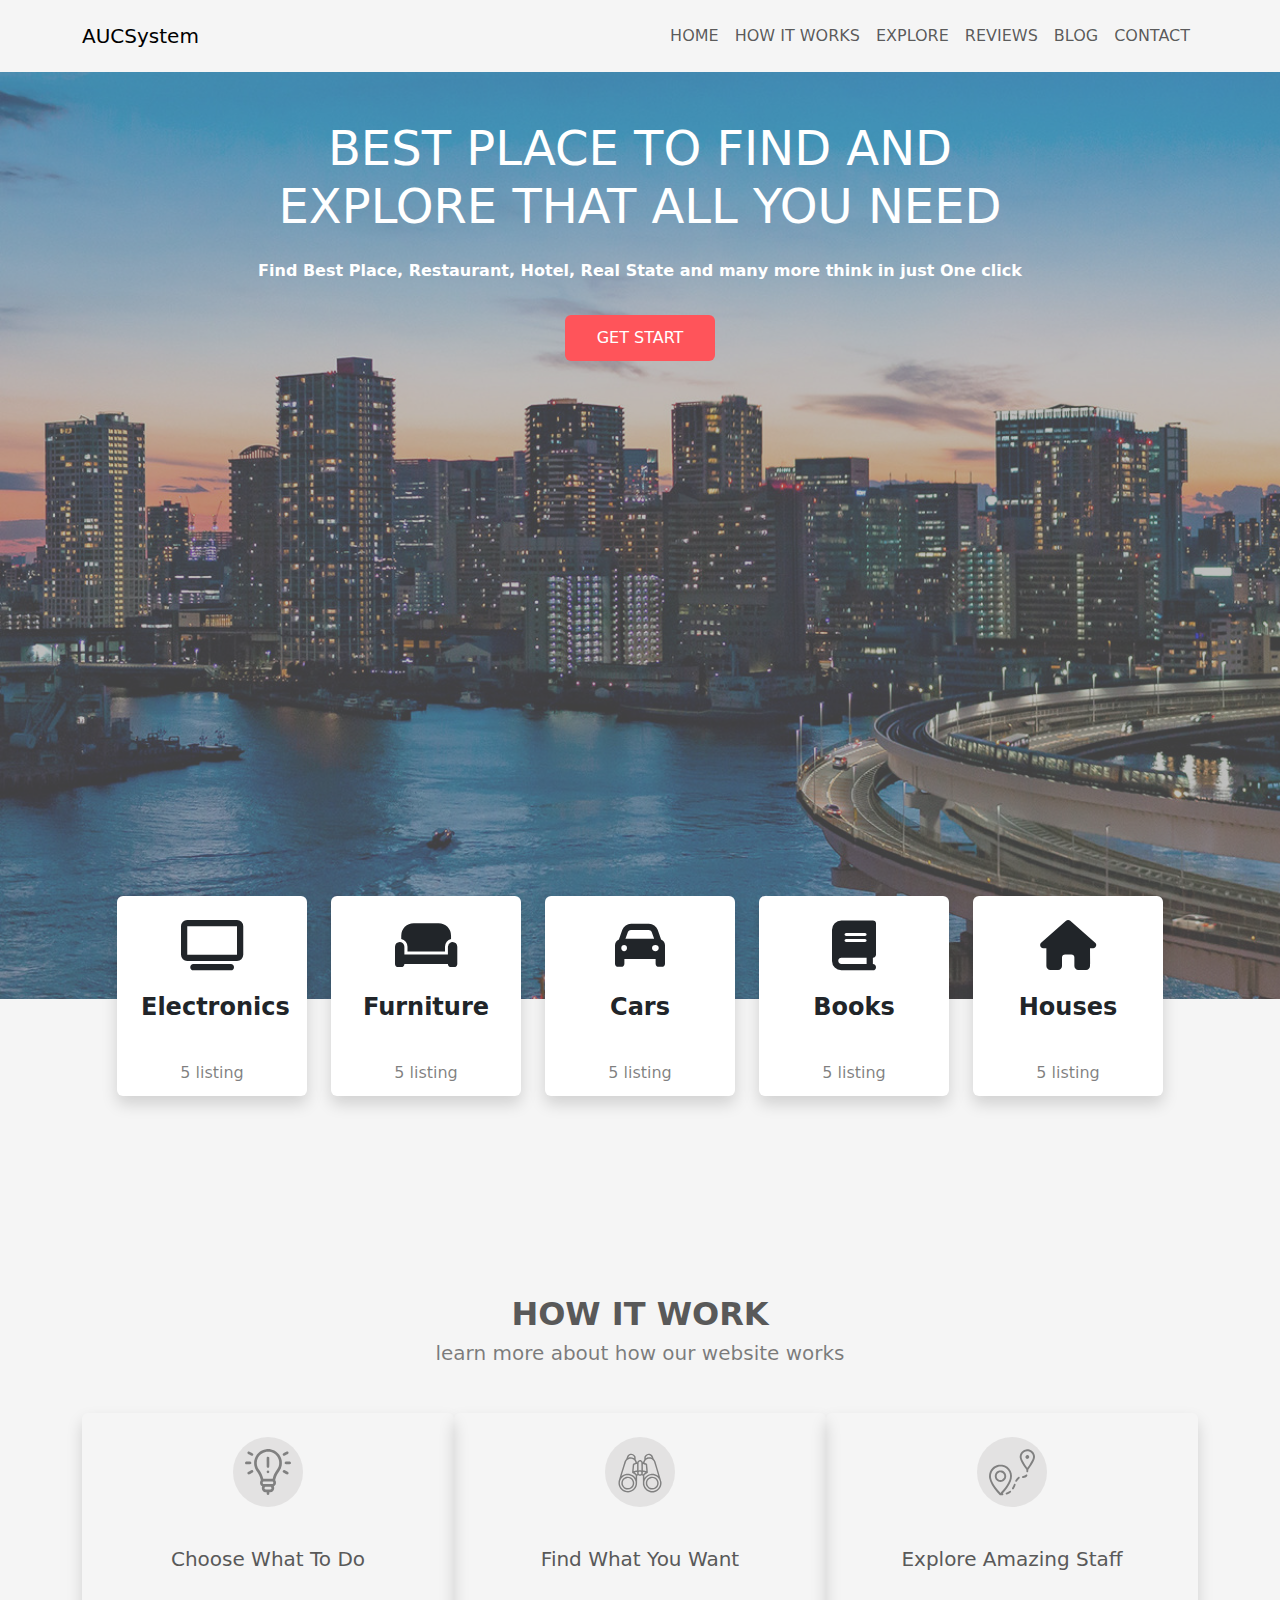
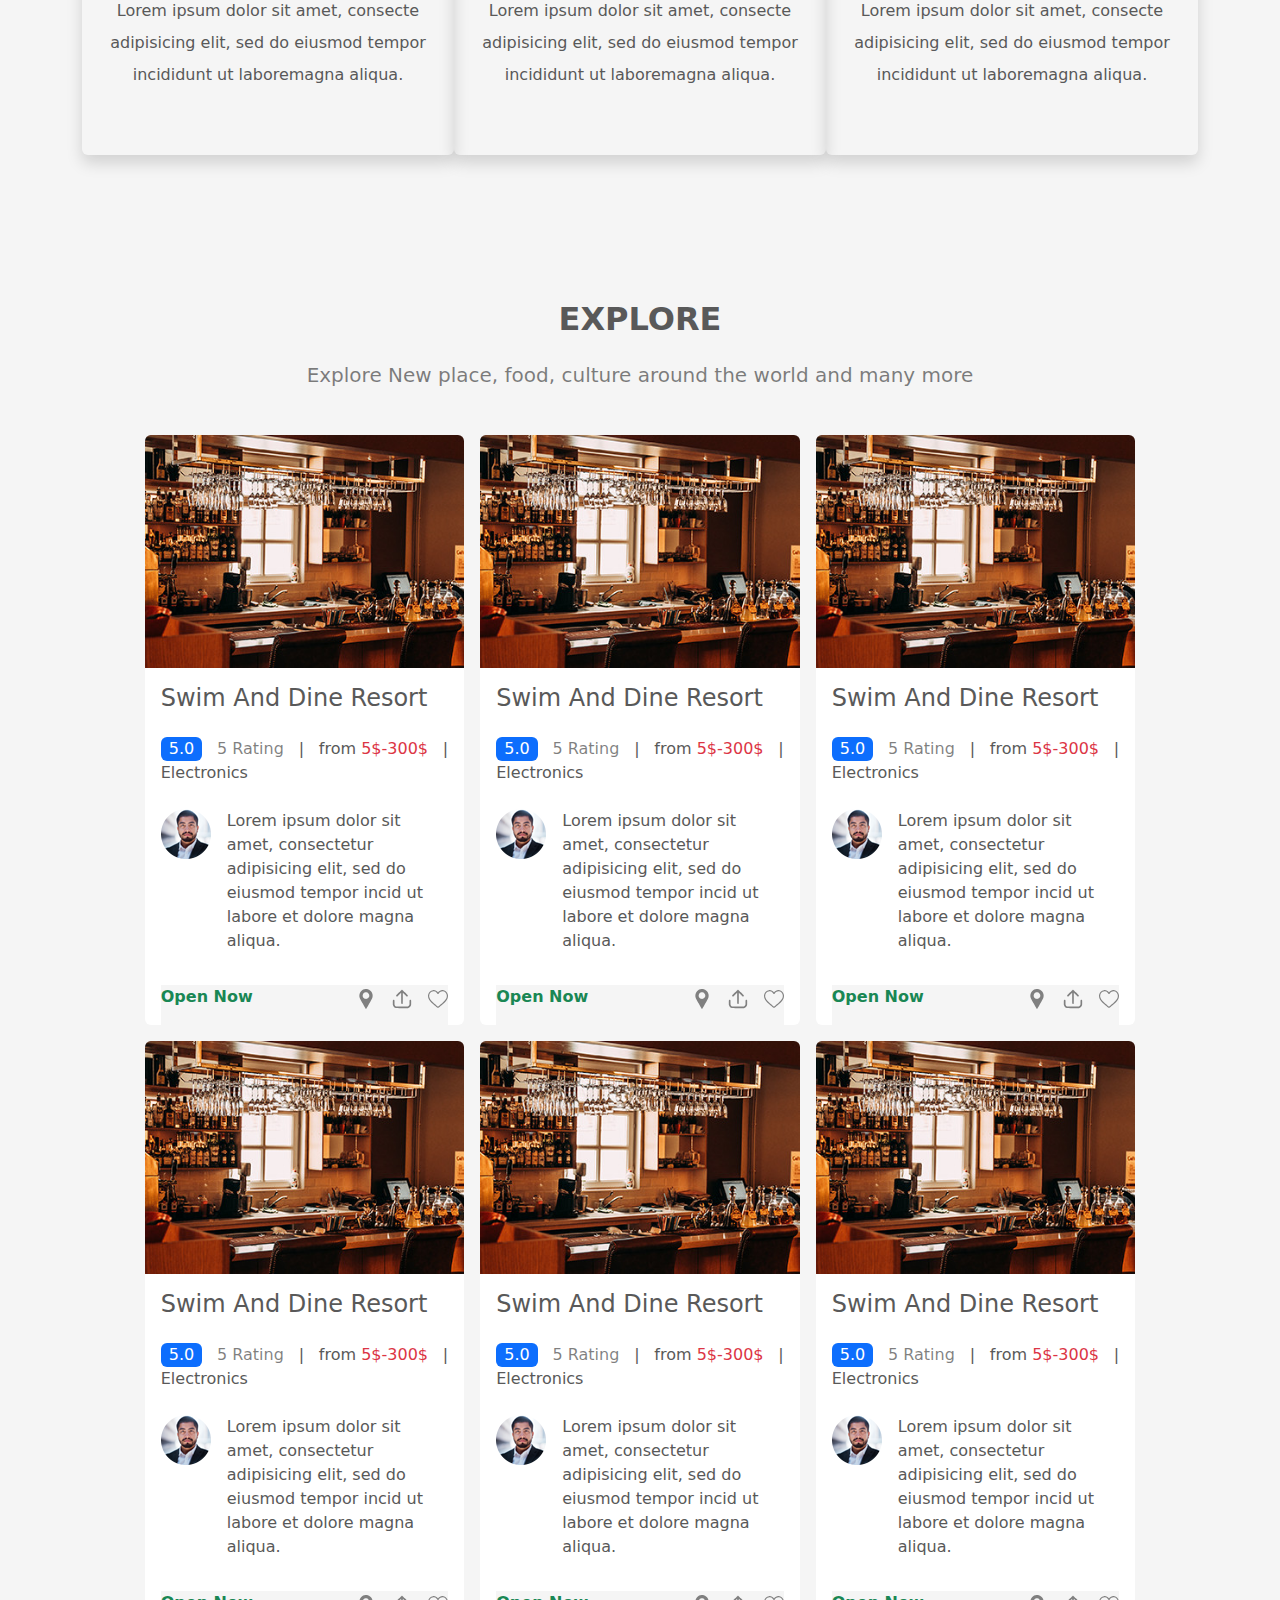
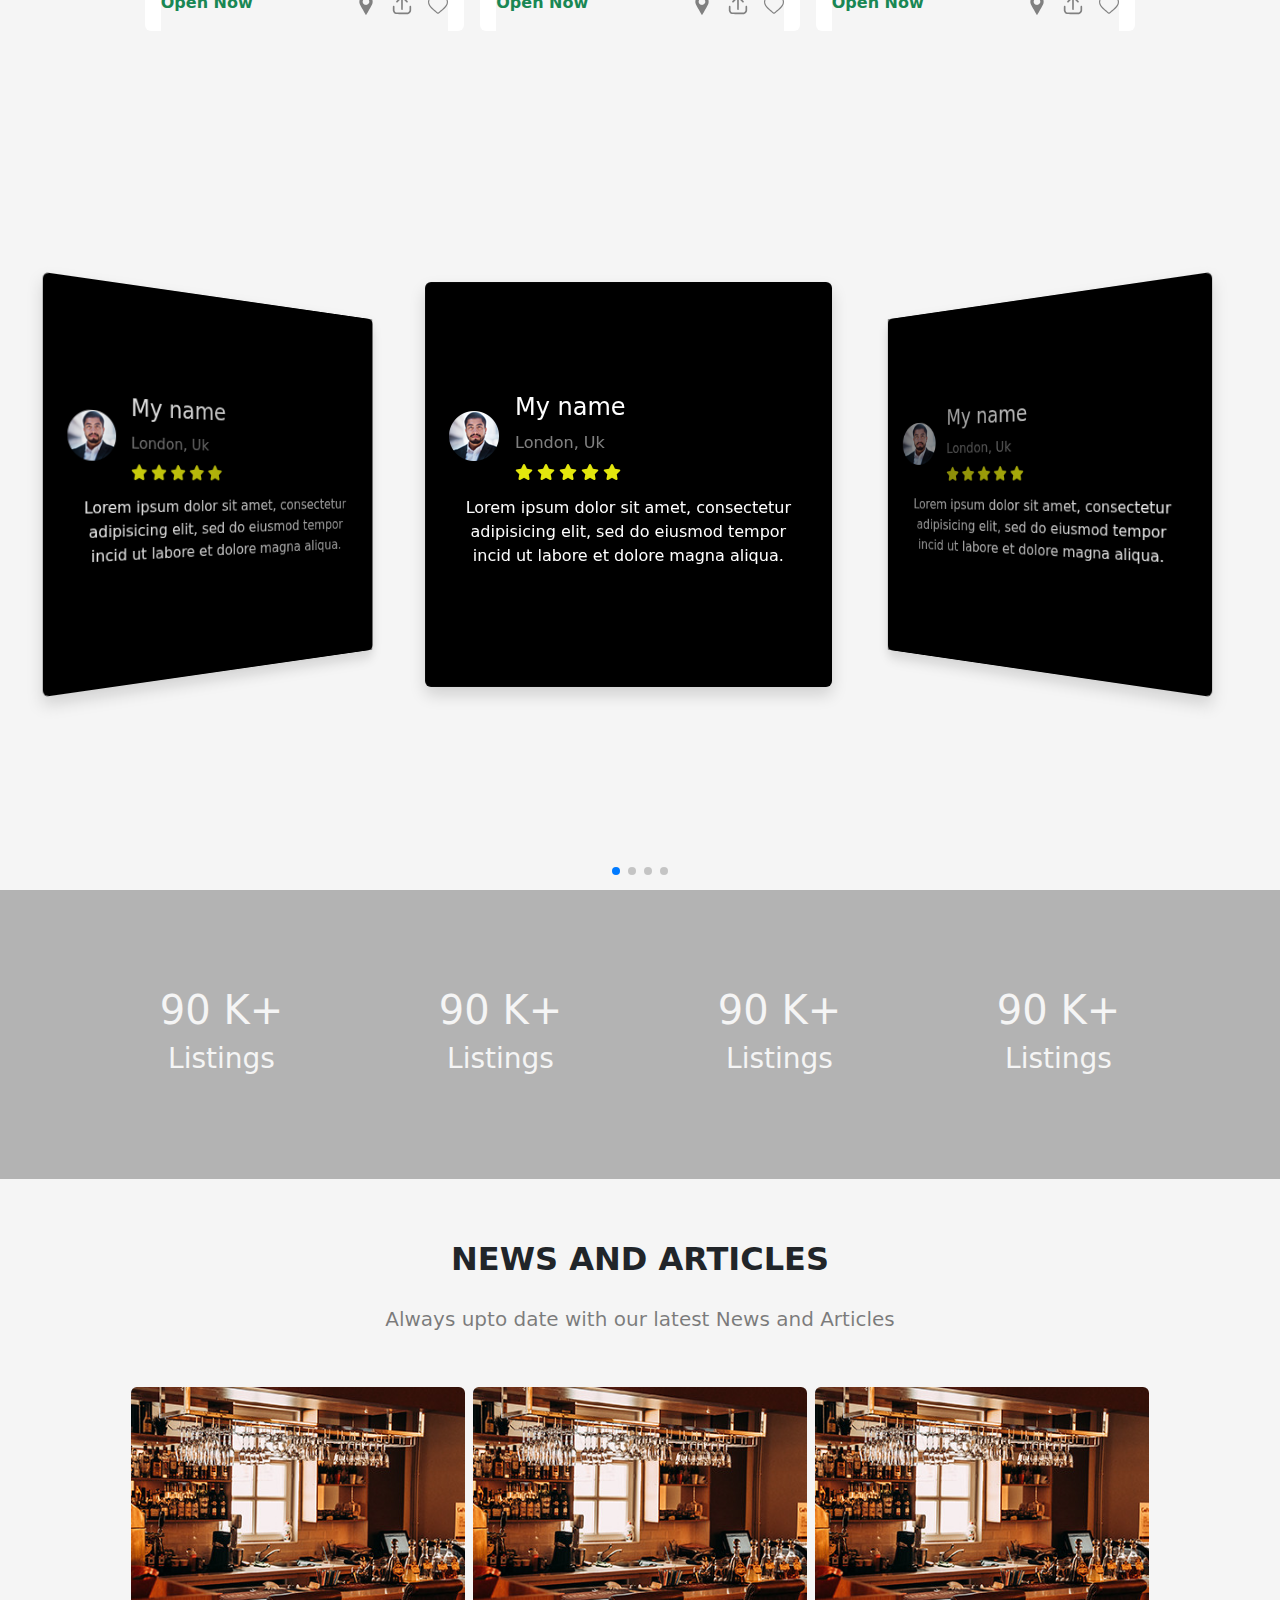
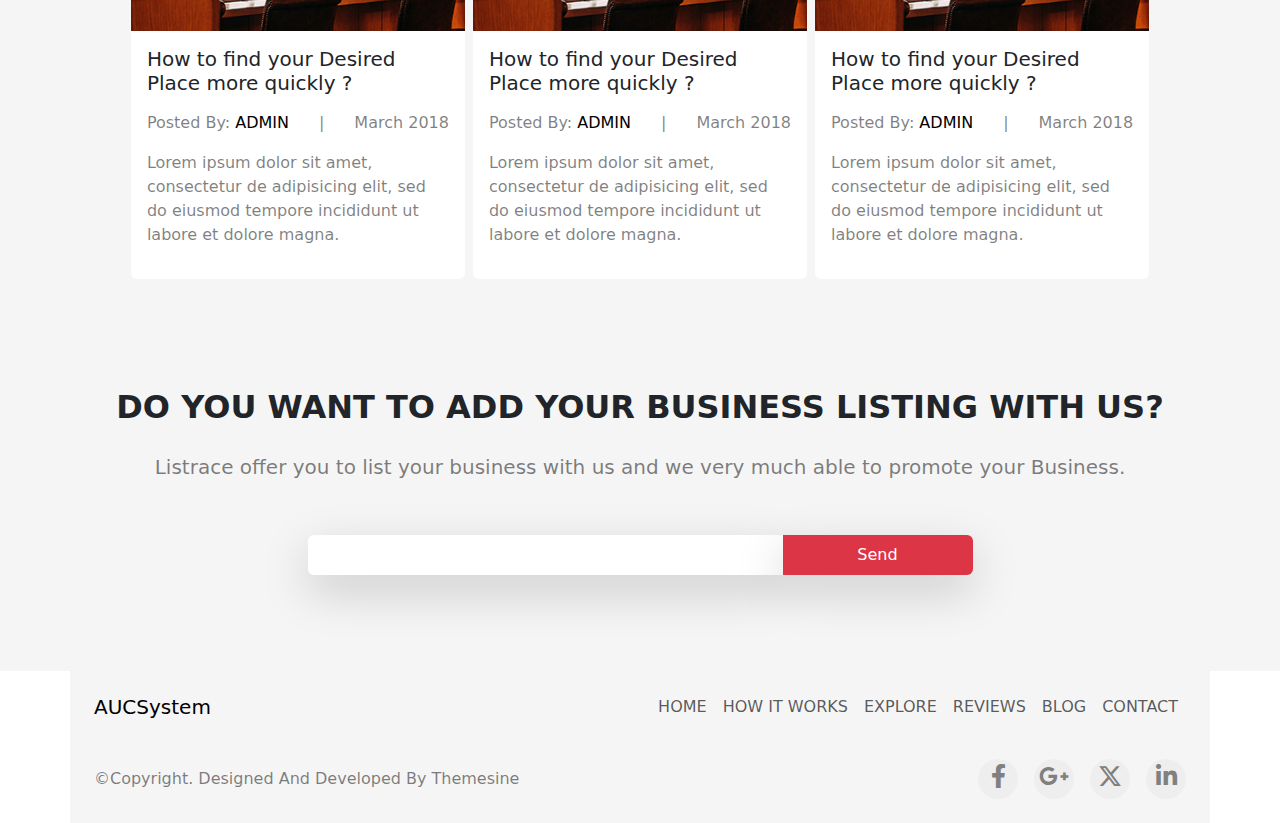
==== commit f7b9cf04: "fix problem" ====
--- a/index.html
+++ b/index.html
@@ -864,9 +864,9 @@
 
     </div>
 
-    <div class="footer bg-white">
-        <nav class="navbar navbar-expand-md">
-            <div class="container d-flex justify-content-between pt-2 pb-2 border-bottom border-black">
+    <div class="footer bg-white container">
+        <nav class="navbar navbar-expand-md ">
+            <div class="container d-flex justify-content-between pt-2 pb-2">
                 <a class="navbar-brand" href="#"><span>AUC</span>System</a>
                 <button class="navbar-toggler" type="button" data-bs-toggle="collapse" data-bs-target="#navbarNav"
                     aria-controls="navbarNav" aria-expanded="false" aria-label="Toggle navigation">
@@ -891,14 +891,14 @@
                             <a class="nav-link" href="#">BLOG</a>
                         </li>
                         <li class="nav-item">
-                            <a class="nav-link" href="#">CONTACT</a>
+                            <a class="nav-link" href="#"> CONTACT</a>
                         </li>
                     </ul>
                 </div>
             </div>
         </nav>
         <div class="text-black-50 copyright container py-3 pb-4 d-flex align-items-center justify-content-between">
-            <span>&copy;Copyright©Copyright. Designed And Developed By Themesine
+            <span>&copy;Copyright. Designed And Developed By Themesine
             </span>
             <span class="text-black d-flex gap-3 fs-4 text-center">
                 <a href="">
--- a/css/main.css
+++ b/css/main.css
@@ -55,7 +55,7 @@
   background-color: #f43032;
 }
 
-.catogroy > div > div {
+.catogroy .row div {
   height: 200px !important;
   position: relative;
   top: -103px;
@@ -63,15 +63,14 @@
   transition-duration: 0.5s;
   transform: scale(1) !important;
 }
-.catogroy > div > div:hover {
+
+.catogroy .row div:hover {
   transform: scale(1.1) !important;
+  background-color: var(--main-color);
+  color: rgb(200, 110, 110);
 }
 .catogroy i {
   font-size: 50px;
-}
-.catogroy > div > div:hover {
-  background-color: var(--main-color);
-  color: whitesmoke;
 }
 .catogroy .row {
   background-color: transparent !important;
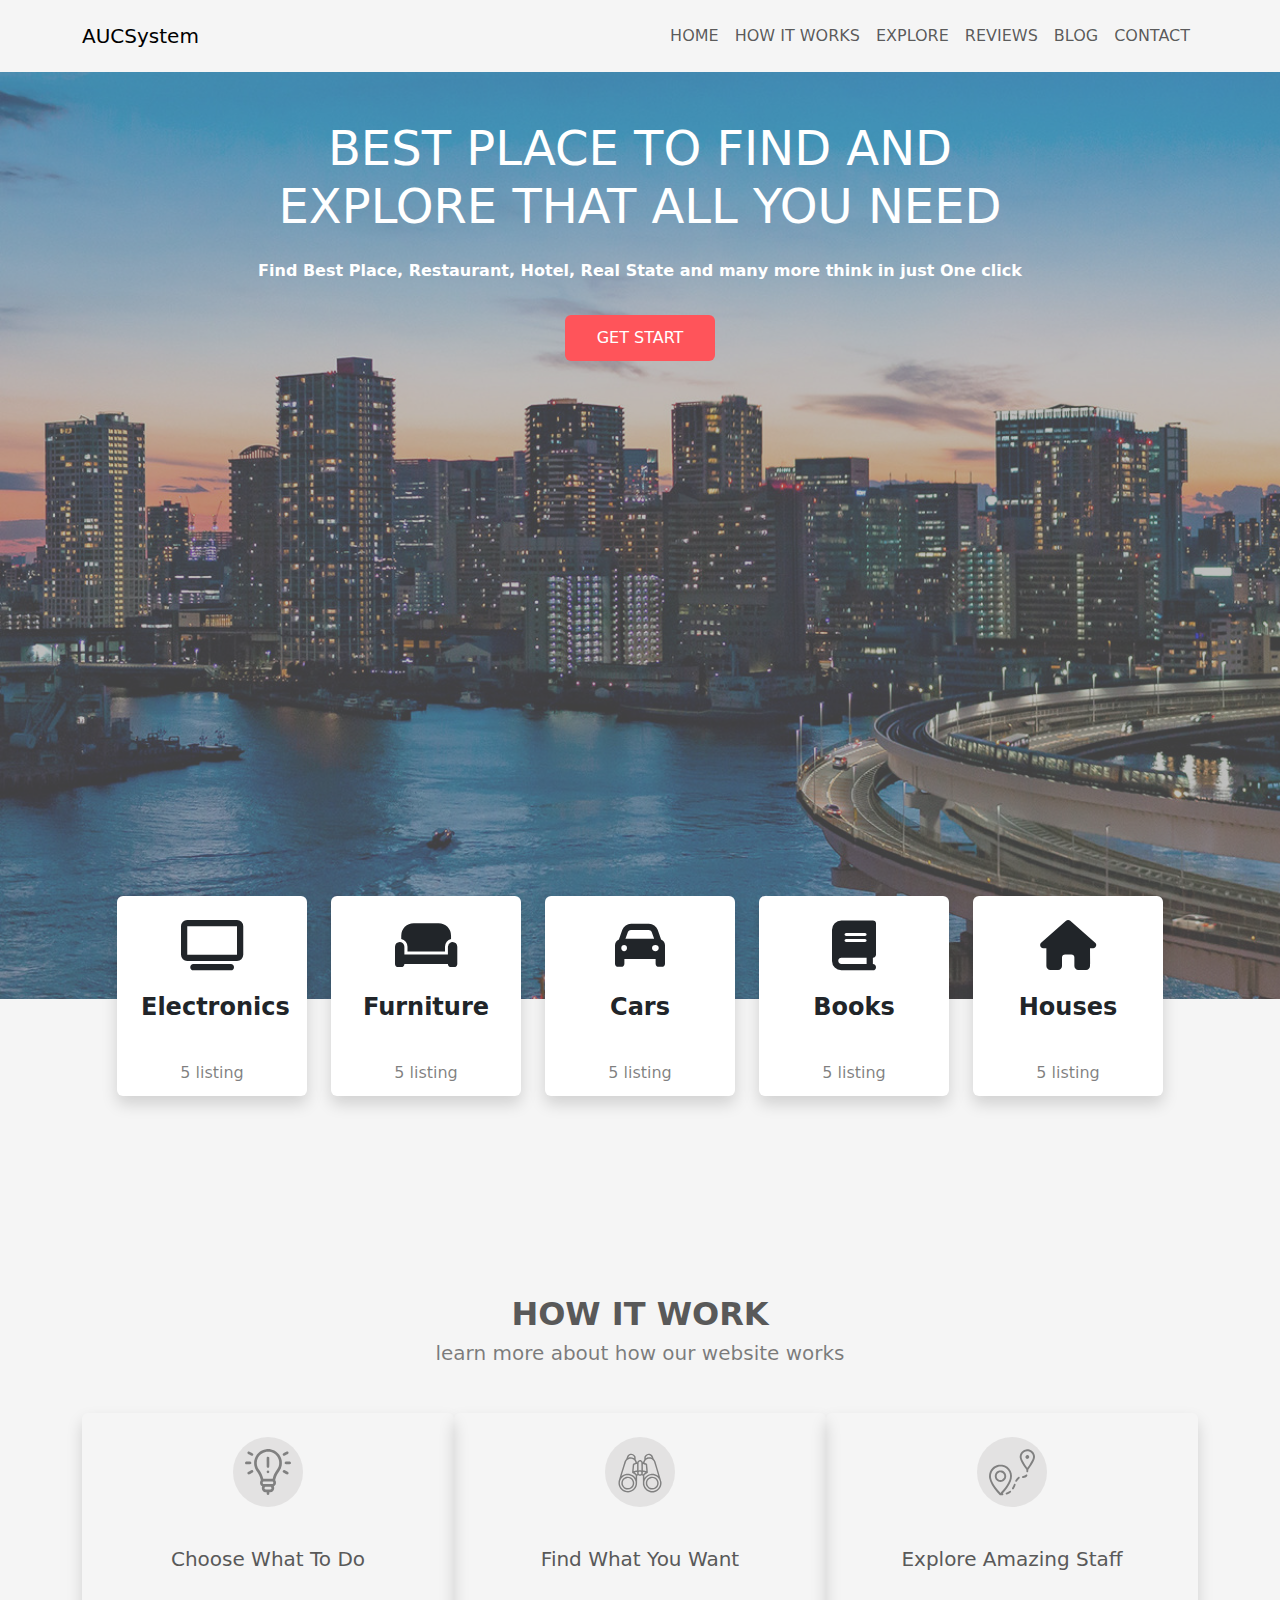
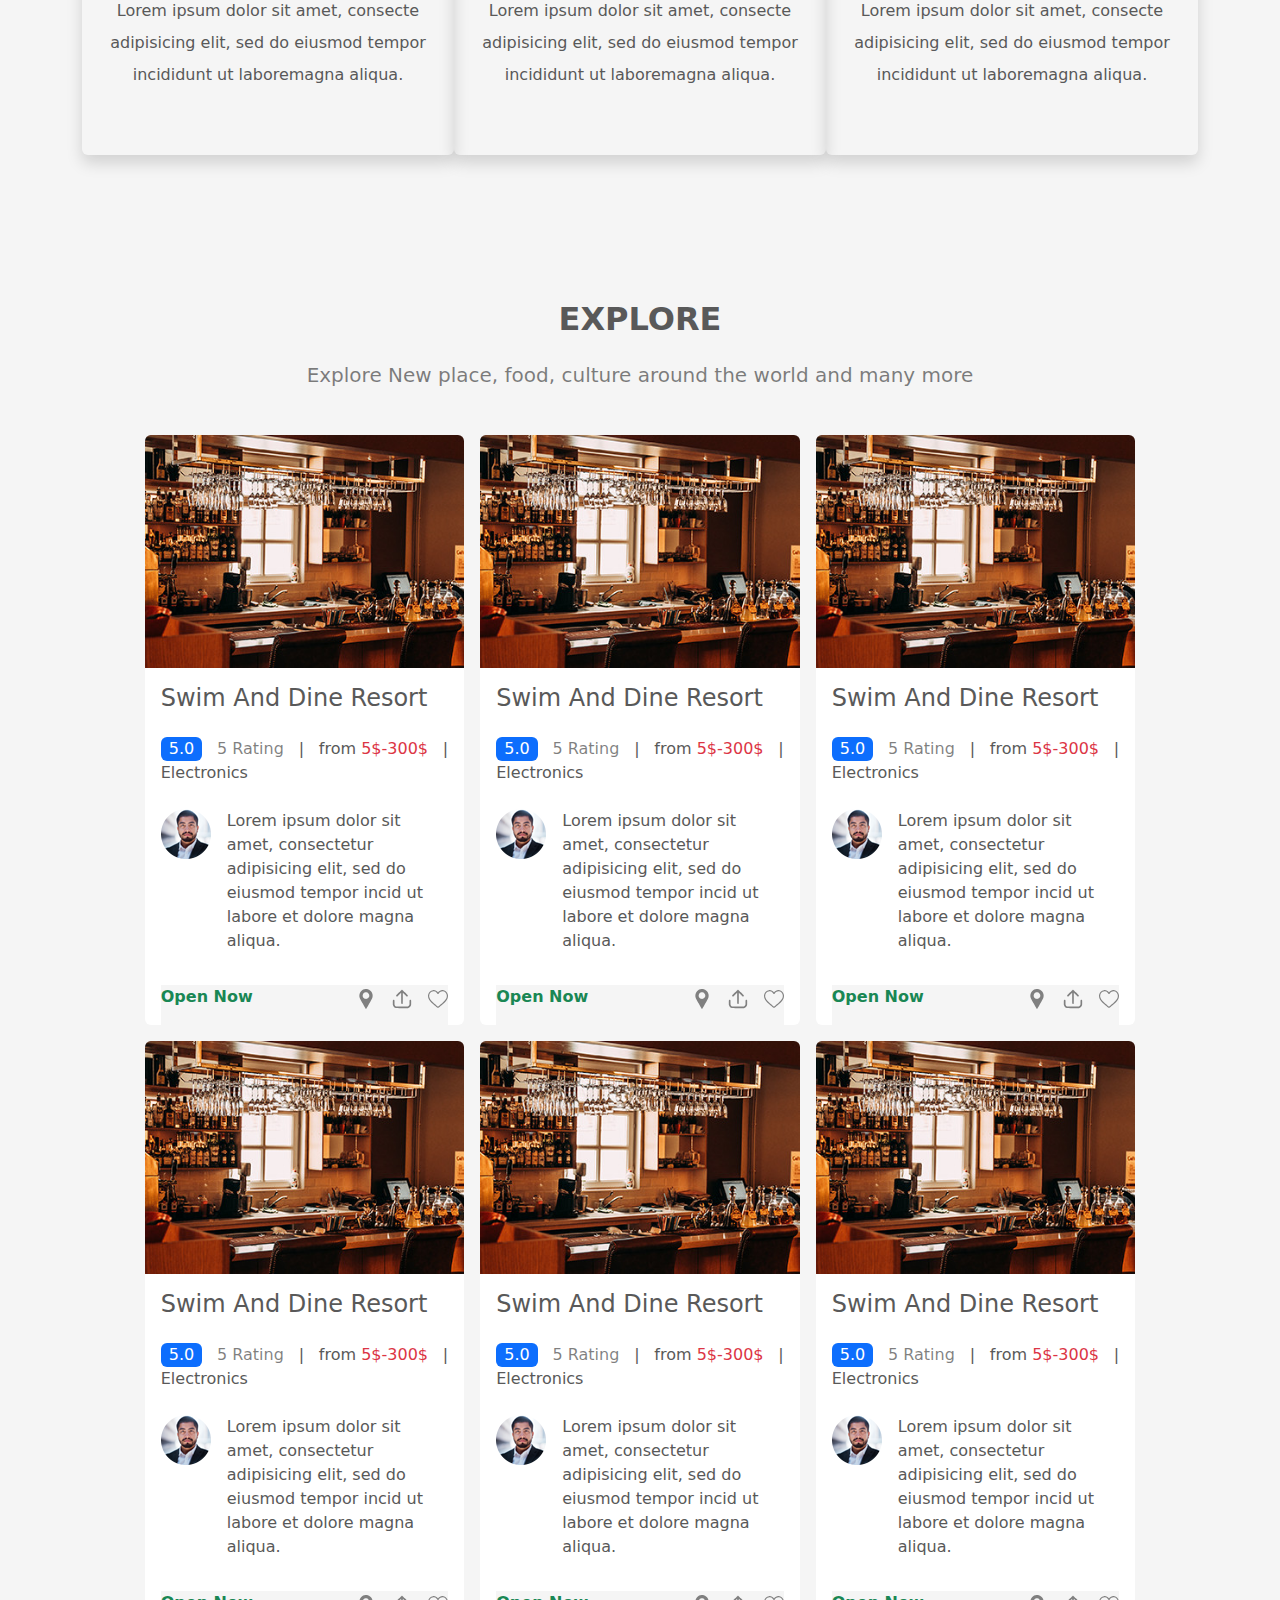
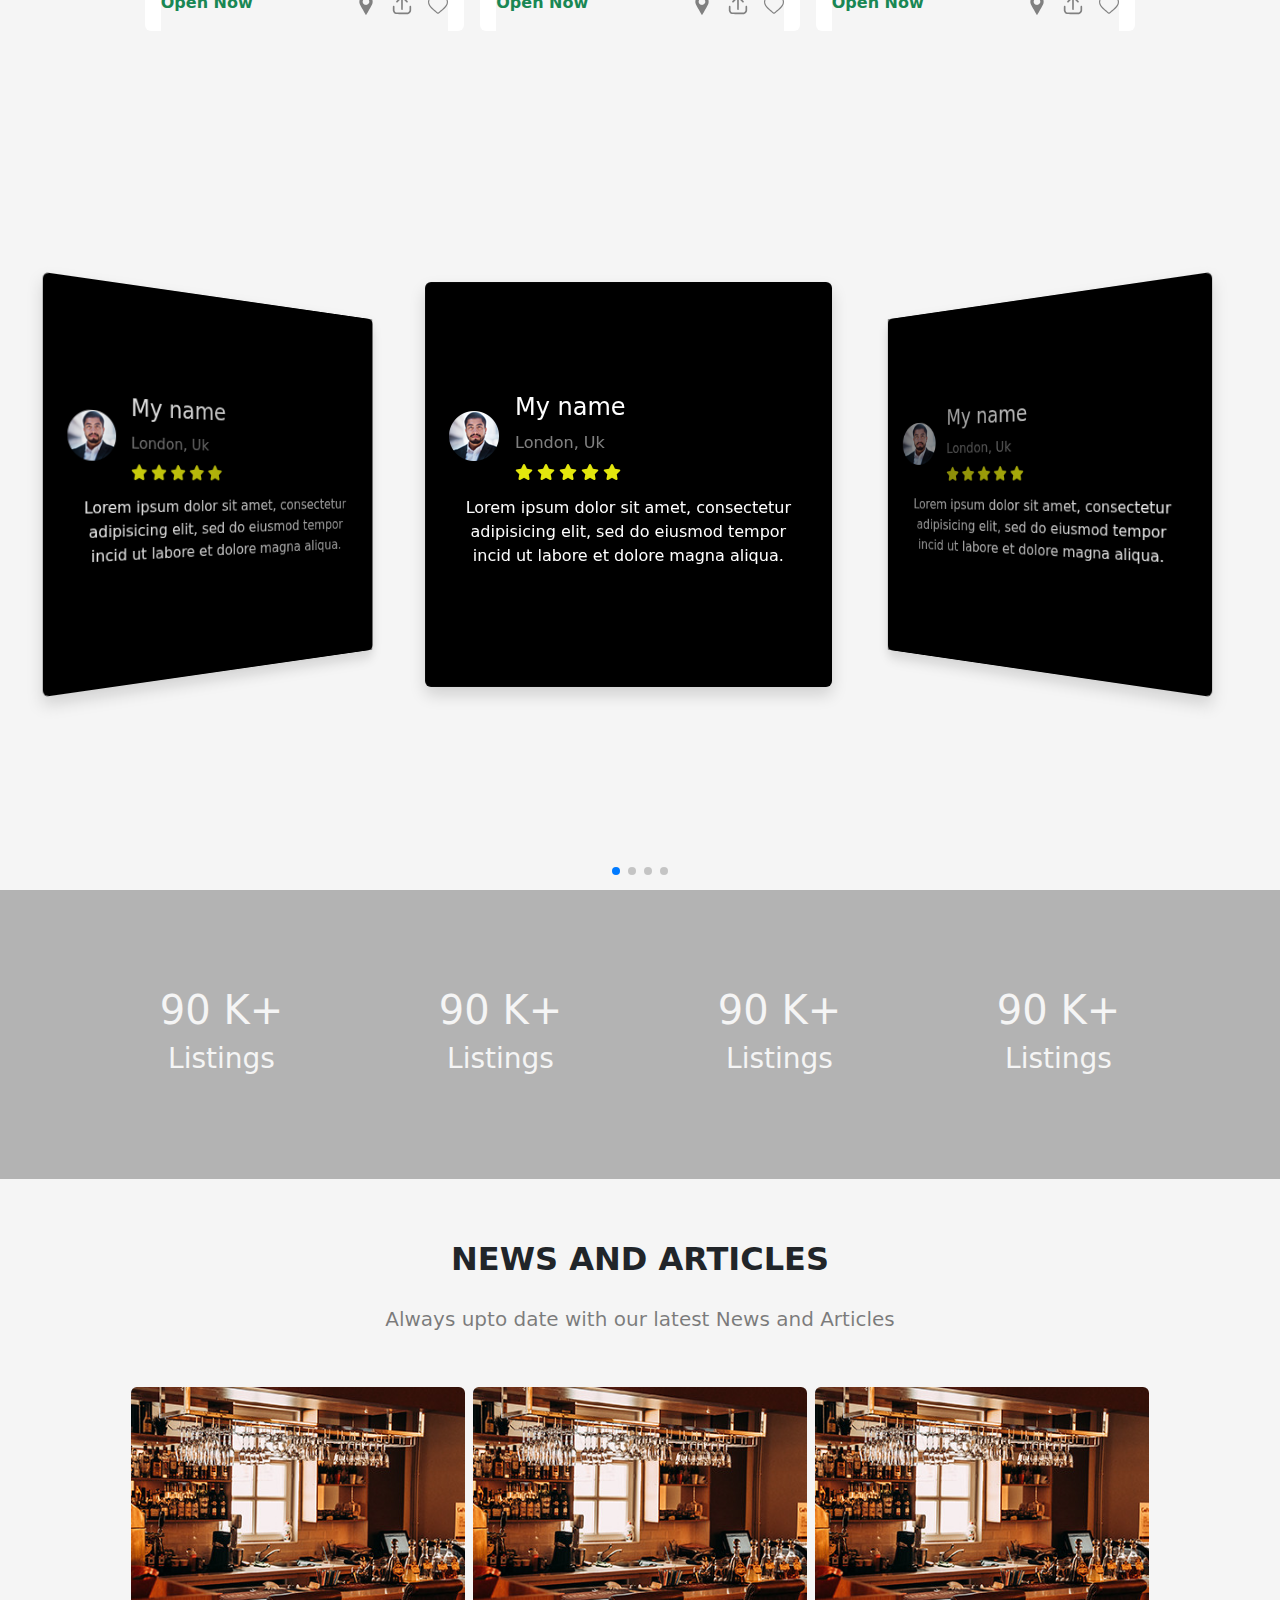
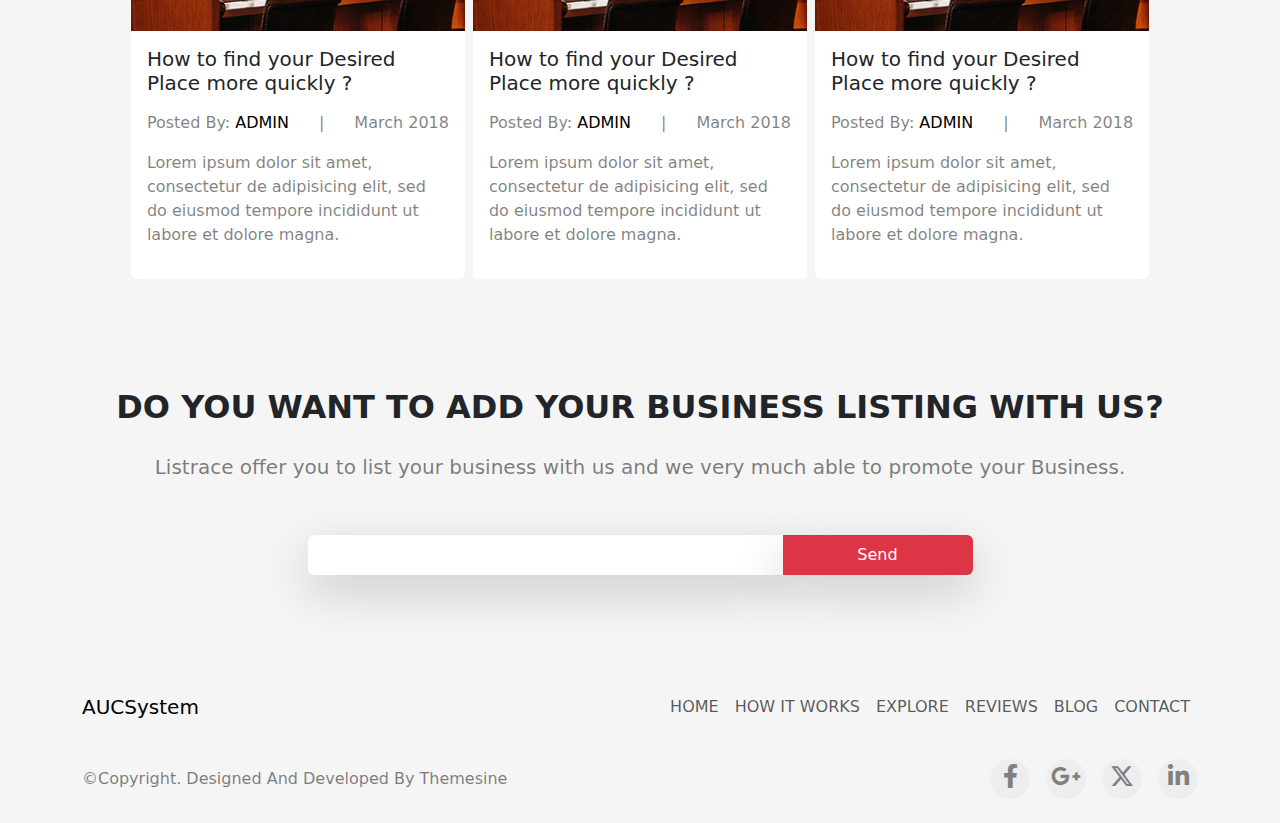
==== commit 7a0ed34b: "fix problem" ====
--- a/index.html
+++ b/index.html
@@ -3,8 +3,8 @@
 
 <head>
     <meta charset="UTF-8">
-    <meta http-equiv="X-UA-Compatible" content="IE=edge">
-    <meta name="viewport" content="width=device-width, initial-scale=1.0">
+    <meta http-equiv="Permissions-Policy" content="interest-cohort=()">
+
     <link rel="stylesheet" href="css/bootstrap.min.css">
     <link rel="stylesheet" href="css/all.css">
     <link rel="stylesheet" href="css/main.css">
@@ -864,8 +864,8 @@
 
     </div>
 
-    <div class="footer bg-white container">
-        <nav class="navbar navbar-expand-md ">
+    <div class="footer bg-white ">
+        <nav class="container navbar navbar-expand-md ">
             <div class="container d-flex justify-content-between pt-2 pb-2">
                 <a class="navbar-brand" href="#"><span>AUC</span>System</a>
                 <button class="navbar-toggler" type="button" data-bs-toggle="collapse" data-bs-target="#navbarNav"
